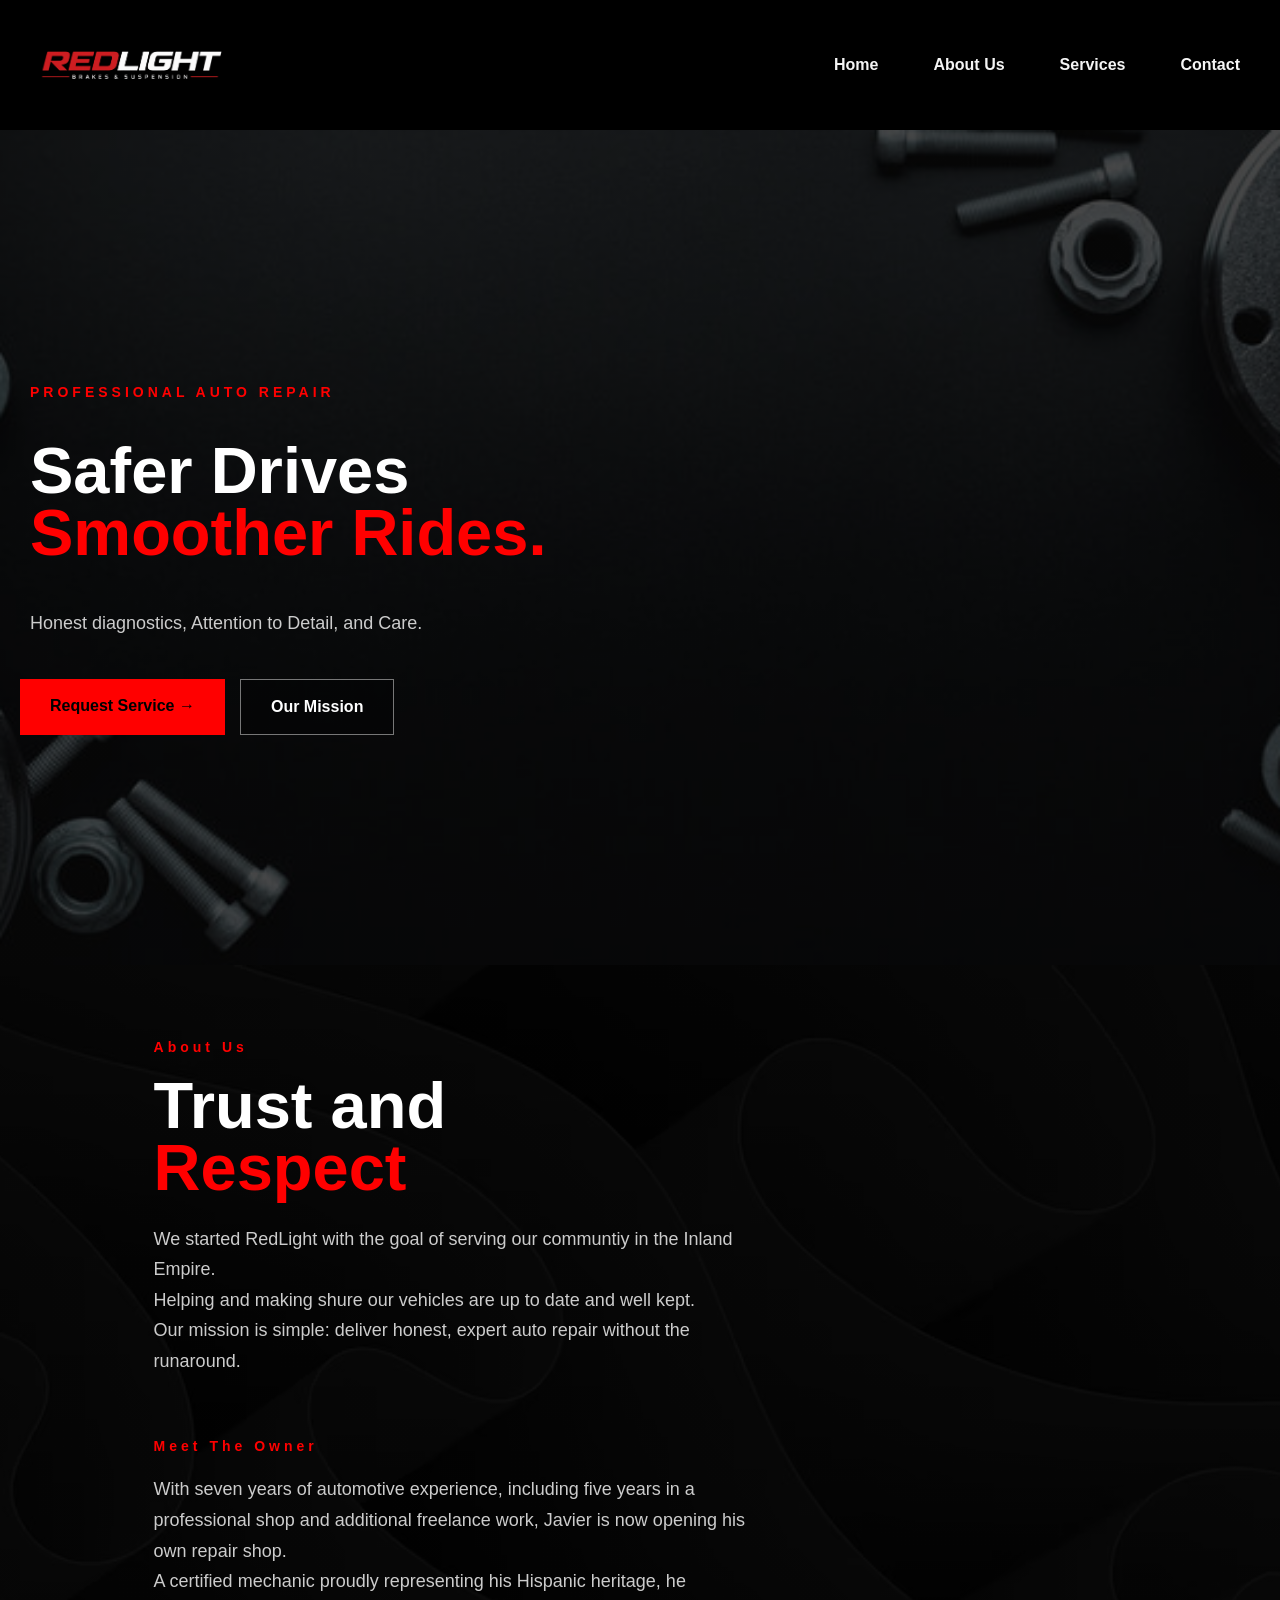
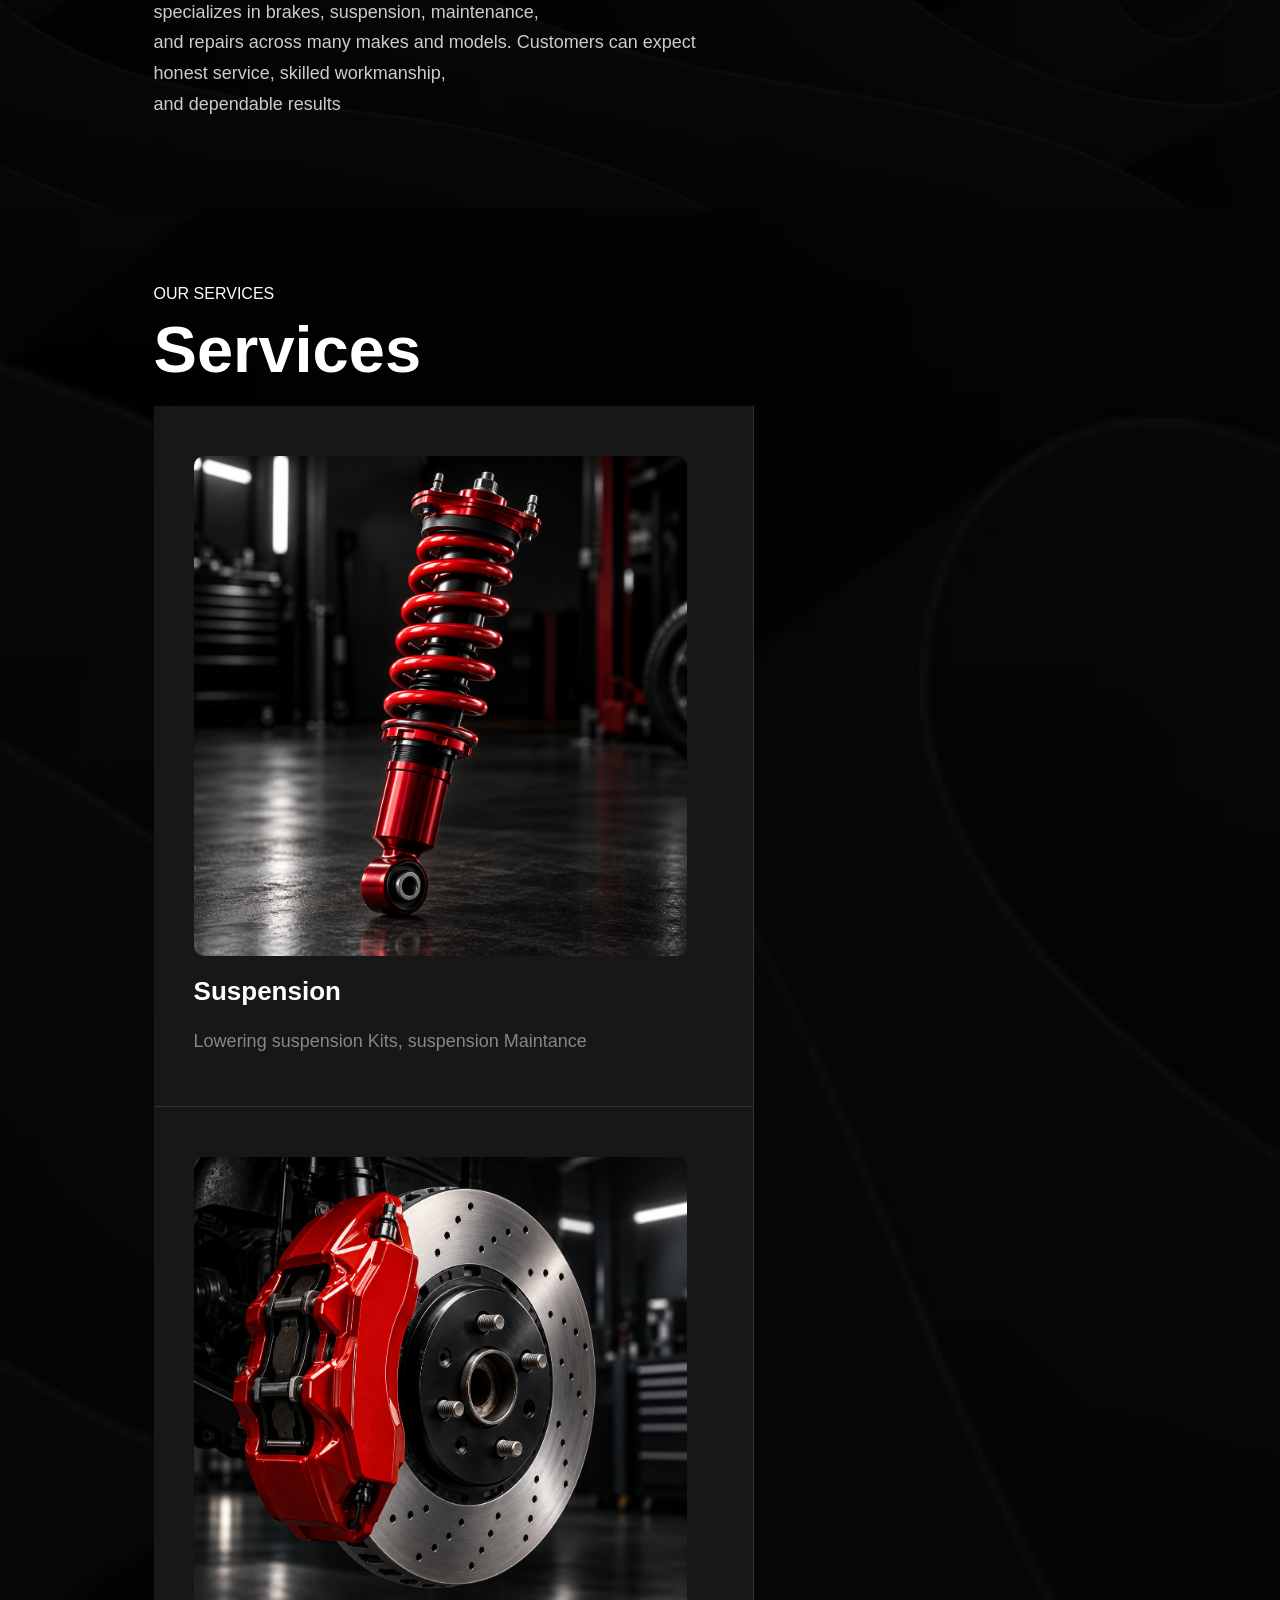
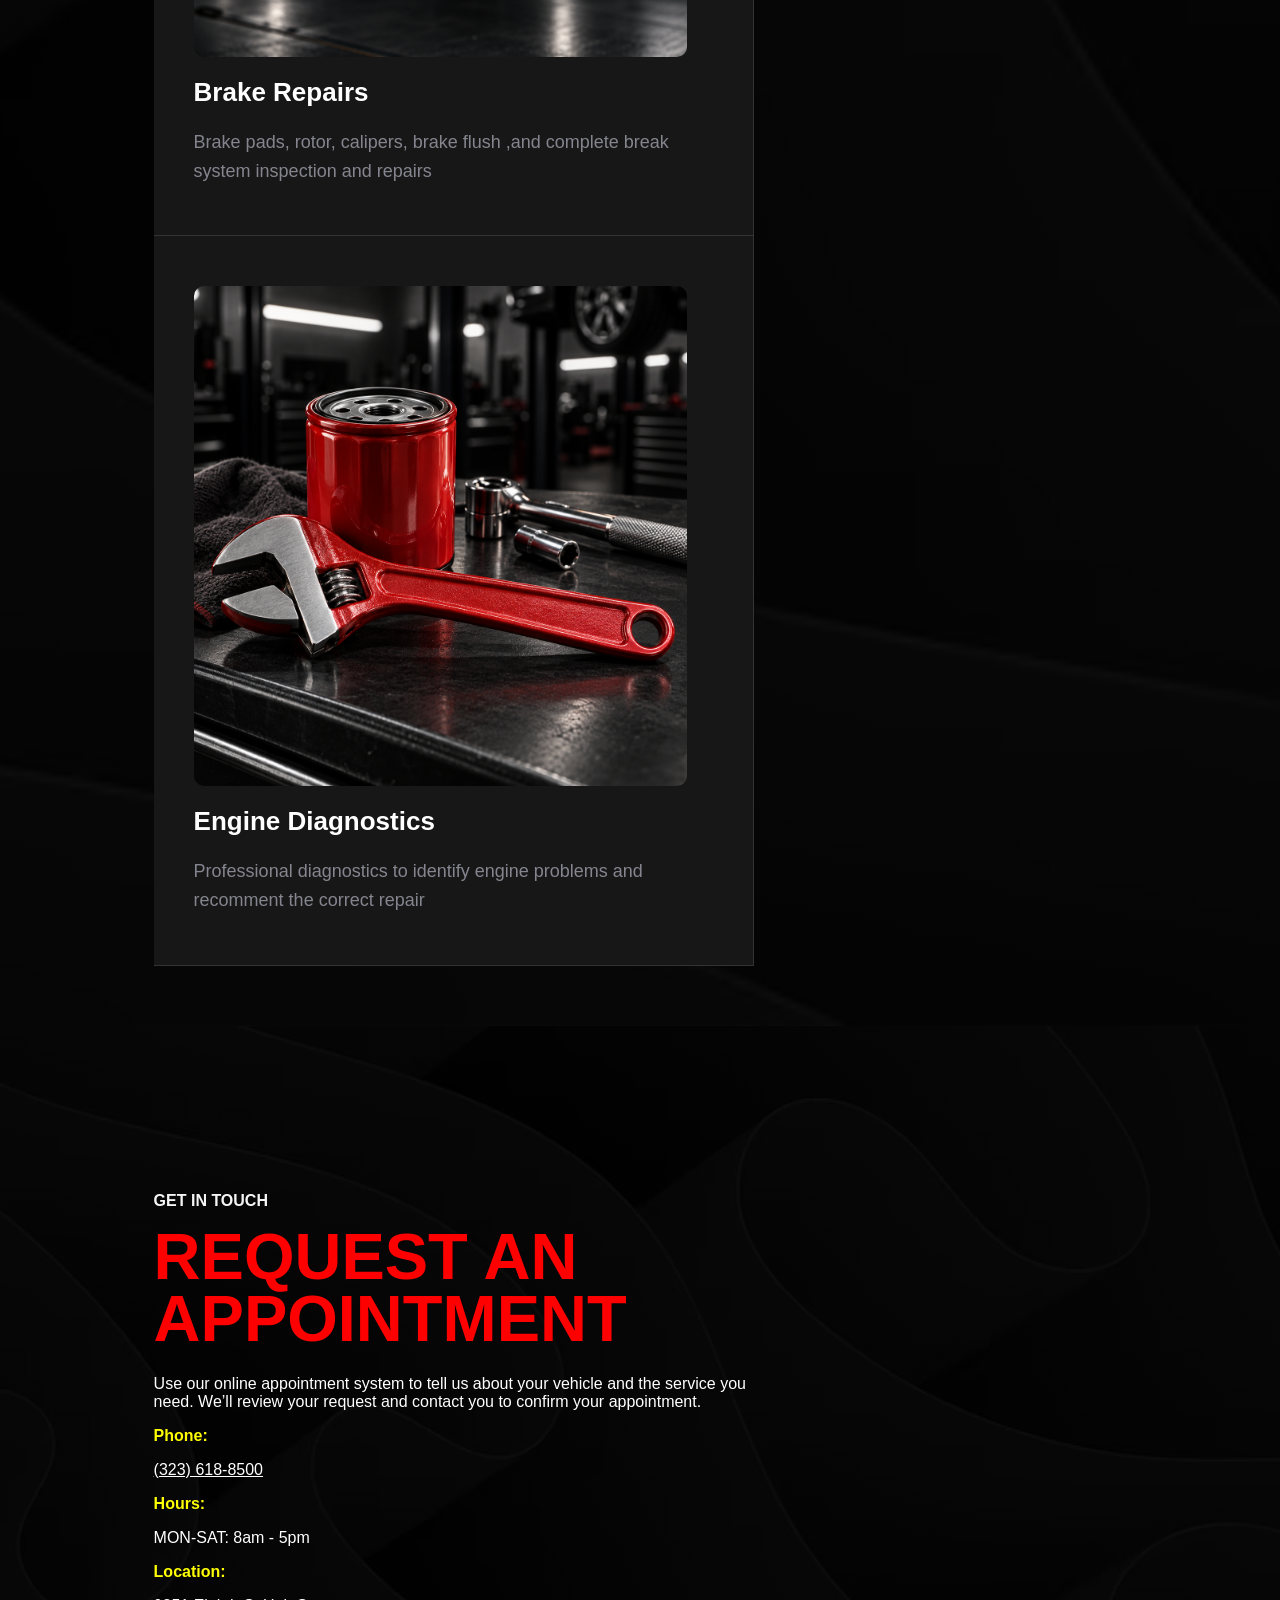
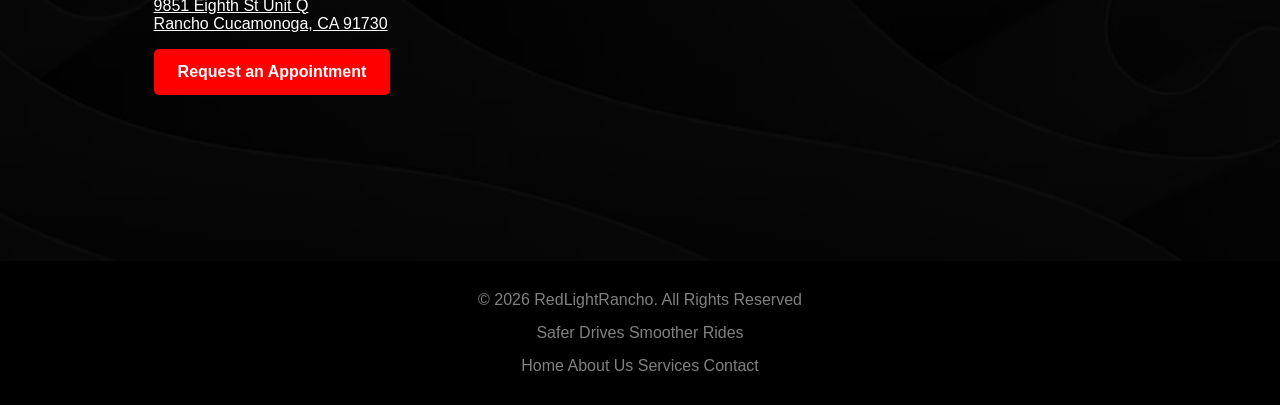
==== index.html @ 01f05123 "Nothing" ====
<!DOCTYPE html>
<html lang="en">


<head>
    <meta charset="UTF-8">

    <!-- Makes the website fit phone screens correctly -->
    <meta name="viewport" 
    content="width=device-width, 
    initial-scale=1.0">

    <title>REDLIGHT</title>

    <link rel="icon" type="image/png" href="RedLight/brakes.png">

    <!-- Computer styling -->
    <link rel="stylesheet" href="CSS/style.css">
    <link rel="stylesheet" href="CSS/footer.css">
    
    <!-- Phone styling -->
    <link
        rel="stylesheet"
        href="CSS/mobile.css"
        media="screen and (max-width: 600px)"

    >
  <!--Start file linking for CSS files-->
    <link
    rel="stylesheet"
    href="CSS/about.css"
    >
    
    
    <!-- JavaScript -->
    <script src="JS/script.js" defer></script>
</head>

<body>

    <!-- Navigation bar -->
    <nav class="navbar">

        <!--Saving this for later
        <a class="shop-name" href="#home">
            REDLIGHT
        </a>
        -->

        <a class="logo" href="#home">
    <img src="images/RedLight.png" alt="Redlight logo">
        </a>

        <!-- Only visible on phones -->
        <button
            class="menu-button"
            id="menu-button"
            type="button"
            aria-label="Open navigation menu"
            aria-expanded="false"
            aria-controls="nav-menu"
        >
            ☰
        </button>

        <!-- Navigation links -->
        <div class="nav-links" id="nav-menu">
            <a href="#home">Home</a>
            <a href="#about">About Us</a>
            <a href="#services">Services</a>
            <a href="#contact">Contact</a>
        </div>

    </nav>

    <!-- Main website content -->
    <main class="content">

        <!-- Content comes from HTML Sections/home.html -->
        <section id="home" class="hero"></section>

        <!-- Content comes from HTML Sections/about.html -->
        <section id="about"></section>

        <!-- Content comes from HTML Sections/services.html -->
        <section id="services"></section>

        <!-- Content comes from HTML Sections/contact.html -->
        <section id="contact"></section>

        <!--footer section connectio-->
        <div id="footer"></div>

    </main>

</body>

</html>
---- CSS/style.css ----
/* Connect the other CSS files */
@import url("about.css");
@import url("services.css");
@import url("contact.css");
@import url("mobile.css") screen and (max-width: 600px);

/* Global styles */
html {
    scroll-behavior: smooth;
}

body {
    margin: 0;
    font-family: Arial, Helvetica, sans-serif;
}

.content {
    padding: 0;
    margin: 0;
}

section {
    min-height: 300px;
    padding-top: 30px;
}

/* Navigation bar */
.navbar {
    width: 100%;
    box-sizing: border-box;
    padding: 15px 30px;

    display: flex;
    justify-content: space-between;
    align-items: center;

    background-color: black;

    position: sticky;
    top: 0;
    z-index: 1000;
}

.logo img {
    width: 200px;
    height: auto;
    display: block;
}

.shop-name {
    color: white;
    font-size: 20px;
    font-weight: bold;
    text-decoration: none;
}

.nav-links {
    display: flex;
    align-items: center;
    gap: 20px;
}

.nav-links a,
.nav-links a:visited {
    padding: 10px;
    color: whitesmoke;
    text-decoration: none;
    font-weight: bold;
    margin-left: 15px;
}

.nav-links a:hover {
    color: black;
    background-color: white;
    border-radius: 5px;
}

/* Hide hamburger button on computers */
.menu-button {
    display: none;
}

/* Home section */
#home {
    padding: 40px 20px;
}

.hero {
    min-height: calc(100vh - 65px);
    box-sizing: border-box;

    background-image:
        linear-gradient(
            rgba(0, 0, 0, 0.72),
            rgba(0, 0, 0, 0.72)
        ),
        url("../images/wallpaper.jpg");

    background-size: cover;
    background-position: center;
    background-repeat: no-repeat;

    display: flex;
    align-items: center;
    padding: 60px 12%;
}

.hero-content {
    max-width: 600px;
    color: white;
}

.hero-label {
    padding:10px;
    color: #ff0000;
    font-size: 14px;
    font-weight: bold;
    letter-spacing: 4px;
    margin-bottom: 20px;
}

.hero h1 {
    padding:10px;
    color: white;
    font-size: 65px;
    line-height: 0.95;
    margin: 0 0 25px;
}

.hero h1 span {
    color: #ff0000;
}

.hero-description {
    padding:10px;
    color: #cccccc;
    font-size: 18px;
    line-height: 1.7;
    margin-bottom: 30px;
}

.hero-buttons {
    display: flex;
    gap: 15px;
}

.hero-buttons a {
    padding: 18px 30px;
    font-weight: bold;
    text-decoration: none;
}

.service-button {
    color: black;
    background-color: #ff0000;
}

.mission-button {
    color: white;
    background-color: rgba(0, 0, 0, 0.35);
    border: 1px solid #777777;
}

.service-button:hover {
    background-color: red;
}

.mission-button:hover {
    background-color: rgba(255, 255, 255, 0.15);
}
---- CSS/footer.css ----
#footer {
    width: 100%;
    margin: 0;
    padding: 0;
    background-color: black;
}

.footer {
    padding: 30px 20px;
    background-color: black;
    color: rgba(52, 48, 48, 0.058);
}

.footer p {
    margin: 0 0 15px;
    color: grey;
    text-align:center;
}

.footer-links{
    text-align:center;
    gap: 15px;
}

.footer-links a,
.footer-links a:visited {
    color: grey;
    text-decoration: none;
}
---- CSS/mobile.css ----
/* Phone navigation bar */
.navbar {
    position: sticky;
    padding: 15px 20px;
}

/* Show the hamburger only on phones */
.menu-button {
    display: block;
    padding: 5px;

    color: white;
    background-color: transparent;
    border: none;

    font-size: 30px;
    line-height: 1;
    cursor: pointer;
}

/* Hide the links before the hamburger is clicked */
.nav-links {
    display: none;

    position: absolute;
    top: 100%;
    right: 0;

    width: 180px;
    padding: 15px;

    background-color: black;

    flex-direction: column;
    align-items: stretch;
    gap: 5px;
}

/* JavaScript adds the show class */
.nav-links.show {
    display: flex;
}

.nav-links a,
.nav-links a:visited {
    margin: 0;
    padding: 12px;
}

/* Phone page content */
#home {
    padding: 0;
}

.content {
    padding: 0;
}

section {
    min-height: auto;
    padding-top: 30px;
}

/* Home hero section */
.hero {
    min-height: calc(100vh - 65px);
    padding: 50px 25px;
}

.hero h1 {
    font-size: 42px;
}

.hero-description {
    font-size: 16px;
}

.hero-buttons {
    padding: 15px;
    flex-direction: column;
    align-items: flex-start;
}

.hero-buttons a {
    width: auto;
    text-align: center;
}

/* About section */
.heading {
    min-height: auto;
    padding: 70px 25px;
}

.heading h1 {
    font-size: 42px;
}

.heading-aboutUs {
    font-size: 16px;
}

/* Services section */
.heading2 {
    min-height: auto;
    padding: 70px 25px;
}

.heading2 h1 {
    font-size: 42px;
}

.services-grid {
    grid-template-columns: 1fr;
    margin-top: 30px;
}

.service-card {
    min-height: auto;
    padding: 35px 25px;
}

/* Contact section */
.heading3{
    min-height:auto;
    text-align:center;

}

.heading3 h1{
    font-size: 42px;
}

.address-button{
    text-align: center;
}
---- CSS/about.css ----
/* About Us section */
#about {
    padding: 0;
    margin: 0;
    width: 100%;
}

.heading {
    width: 100%;
    min-height: calc(100vh - 65px);
    box-sizing: border-box;

    background-image:
        linear-gradient(
            rgba(0, 0, 0, 0.72),
            rgba(0, 0, 0, 0.72)
        ),
        url("../images/black.jpg");

    background-size: cover;
    background-position: center;
    background-repeat: no-repeat;

    display: flex;
    align-items: center;
    padding: 60px 12%;
}

.heading-content {
    max-width: 600px;
    color: white;
}

.heading-label {
    color: #ff0000;
    font-size: 14px;
    font-weight: bold;
    letter-spacing: 4px;
    margin-bottom: 20px;
}

.heading h1 {
    color: white;
    font-size: 65px;
    line-height: 0.95;
    margin: 0 0 25px;
}

.heading h1 span {
    color: #ff0000;
}

.heading-aboutUs {
    color: #cccccc;
    font-size: 18px;
    line-height: 1.7;
    margin-bottom: 30px;
}
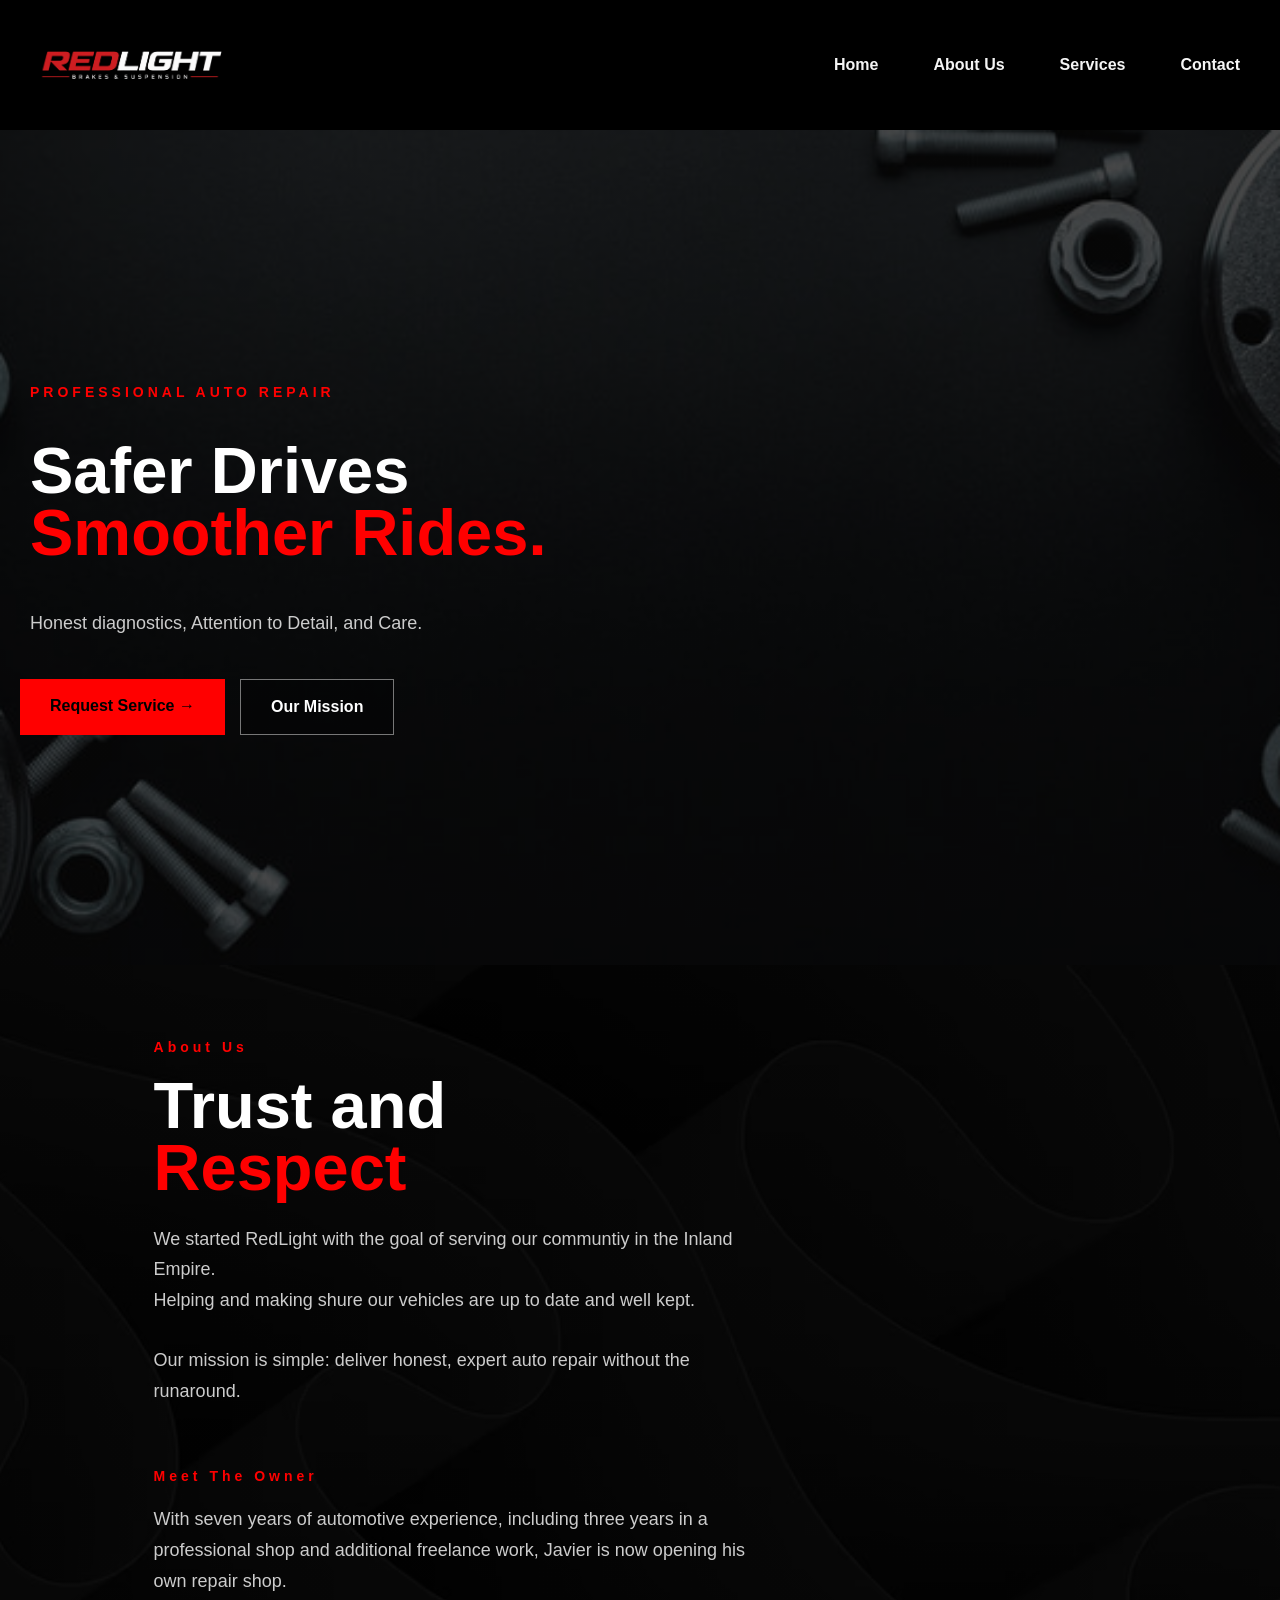
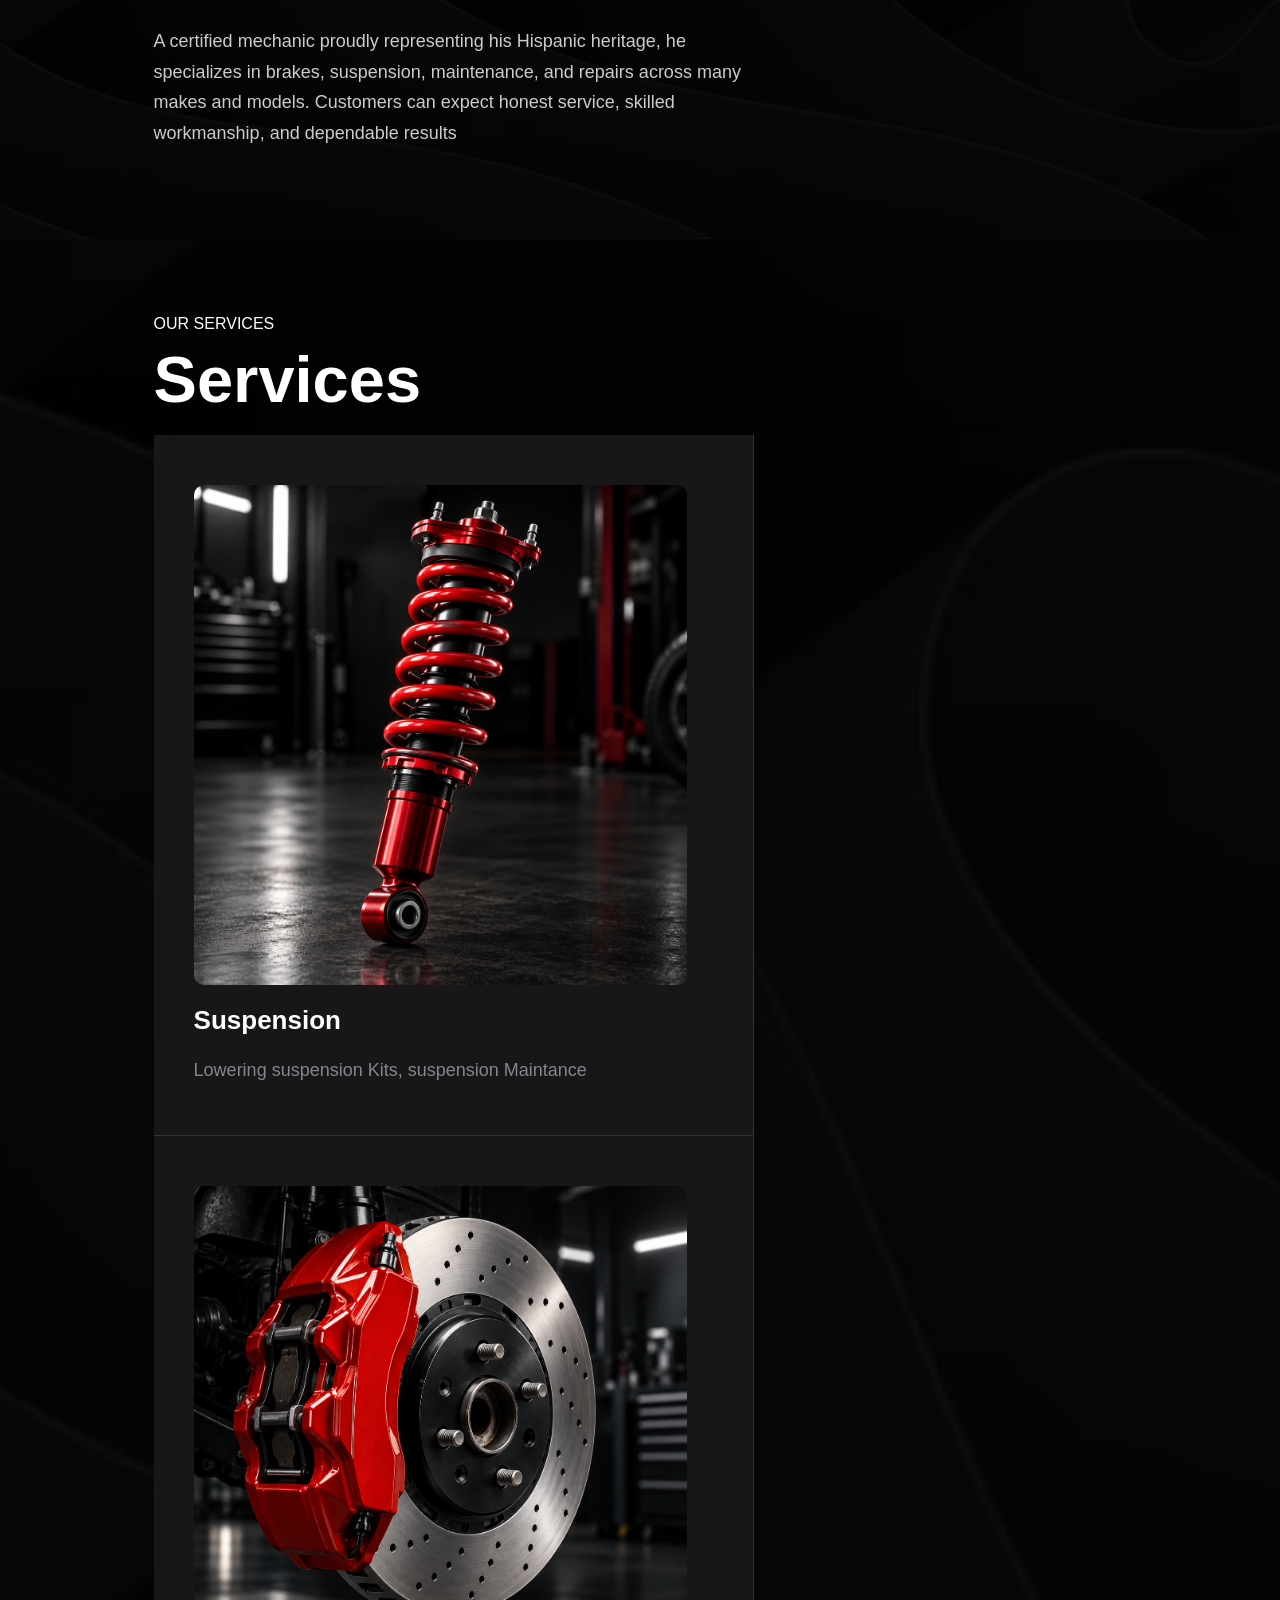
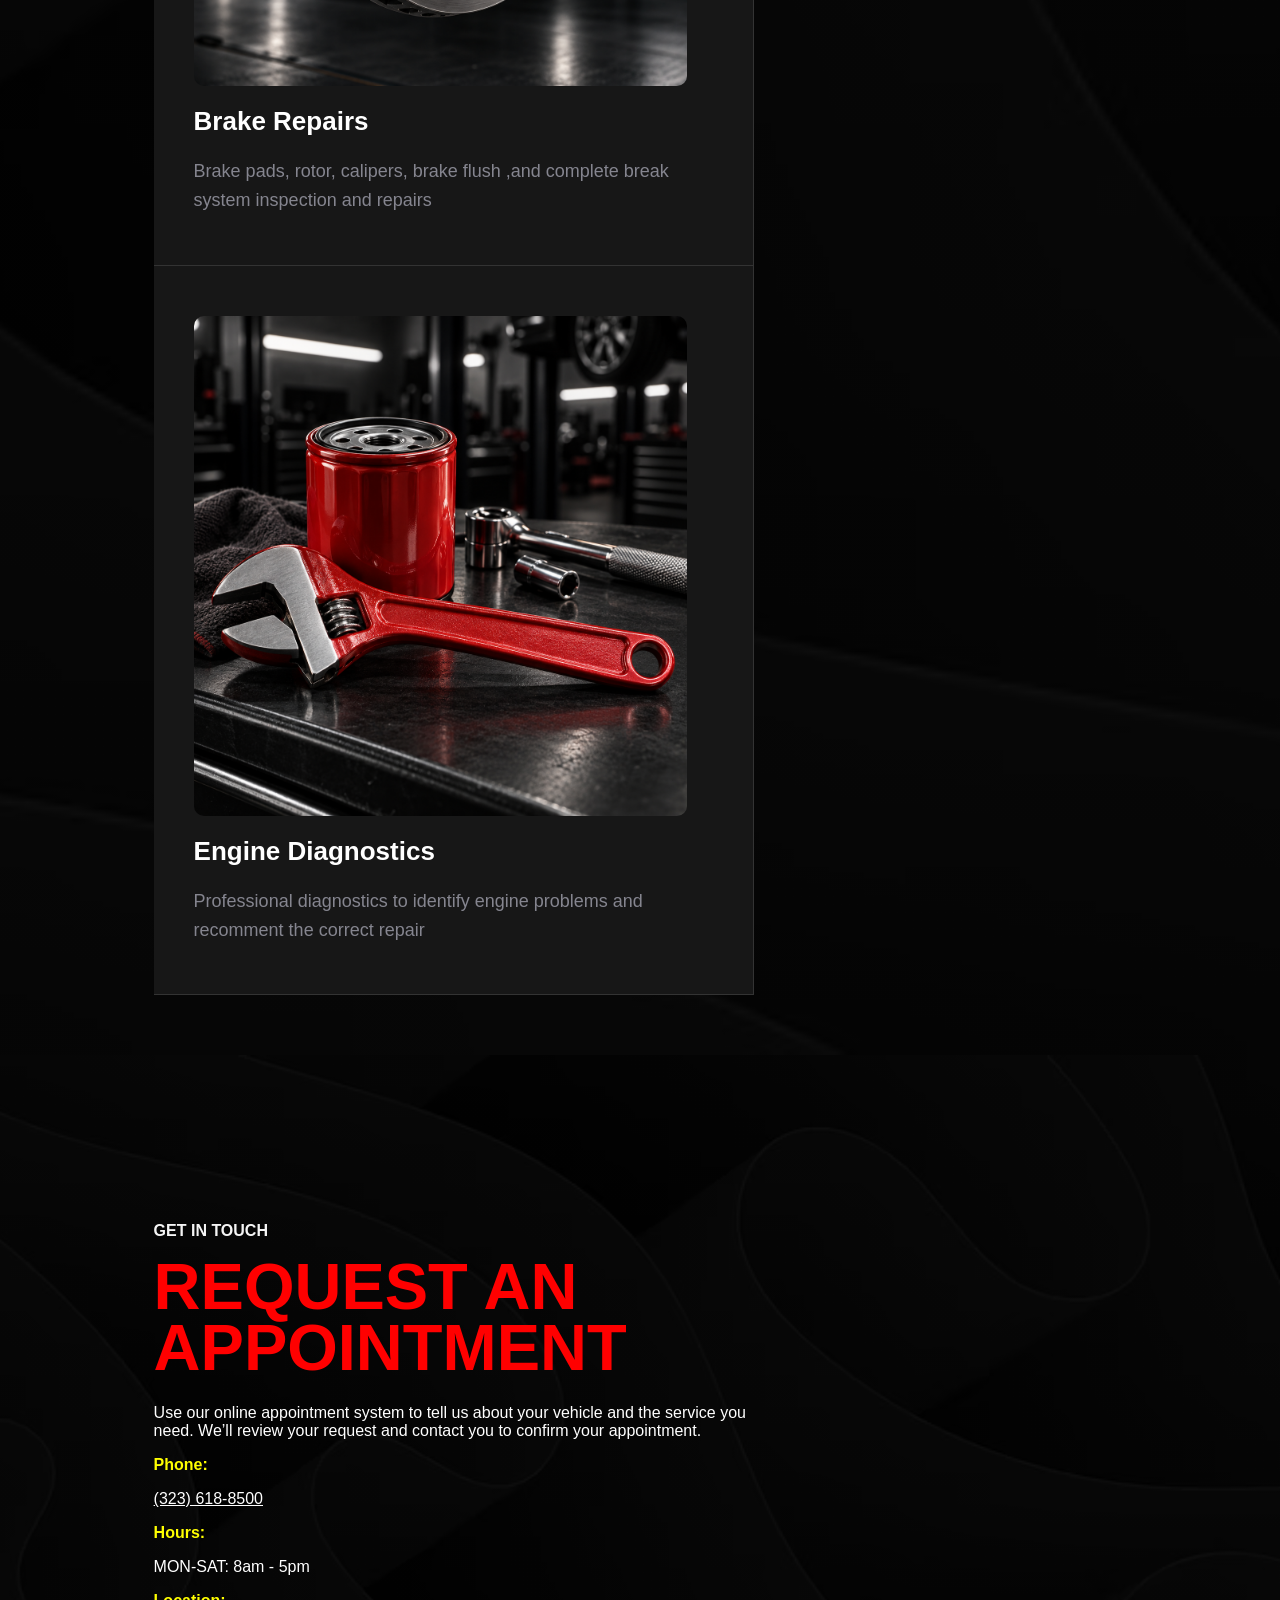
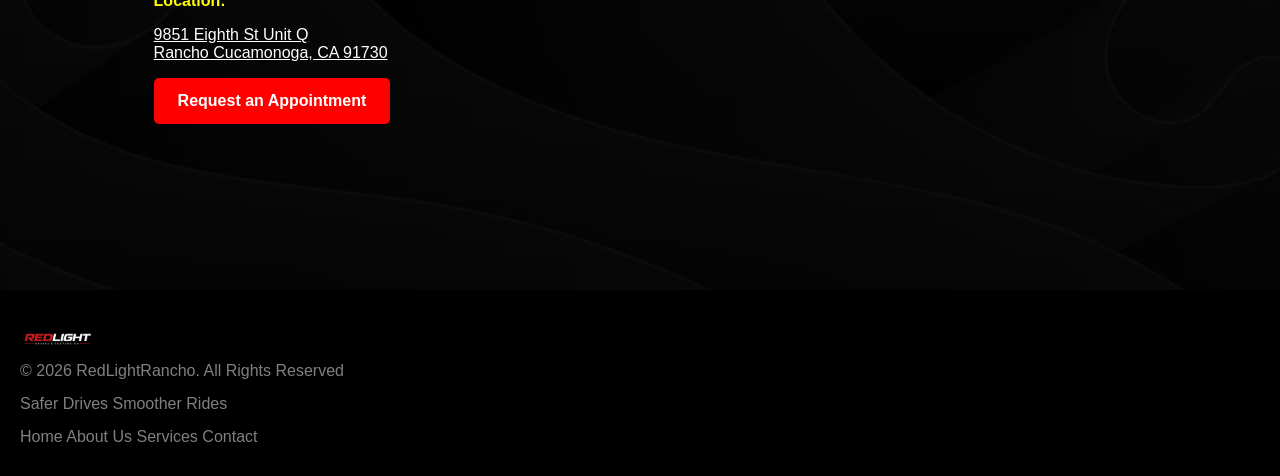
==== commit 781821ae: "Tekmetric implementation ready, awating key from shop" ====
--- a/index.html
+++ b/index.html
@@ -93,6 +93,25 @@
 
     </main>
 
+    <!--TekMetric booking script-->
+       
+       
+       <script>
+    window.onload = function() {
+    const script = document.createElement('script');
+    script.src =
+      'https://booking.tekmetric.com/iframe/modal.js?time=' + new Date().getTime();
+    script.defer = true;
+    document.body.appendChild(script);
+
+    const link = document.createElement('link');
+    link.rel = 'stylesheet';
+    link.href =
+      'https://booking.tekmetric.com/iframe/modal.css?time=' + new Date().getTime();
+    document.head.appendChild(link);
+     };
+    </script>
+
 </body>
 
 </html>
--- a/CSS/footer.css
+++ b/CSS/footer.css
@@ -11,14 +11,14 @@
     color: rgba(52, 48, 48, 0.058);
 }
 
-.footer p {
+.footer p{
     margin: 0 0 15px;
     color: grey;
-    text-align:center;
+    text-align:left;
 }
 
 .footer-links{
-    text-align:center;
+    text-align:left;
     gap: 15px;
 }
 
@@ -28,3 +28,11 @@
     text-decoration: none;
 }
 
+
+
+.footer-logo{
+    width: 6%;
+    text-align: center;
+    justify-content: center;
+    align-items: center;
+}
--- a/CSS/mobile.css
+++ b/CSS/mobile.css
@@ -135,7 +135,11 @@
     text-align: center;
 }
 
+.footer-logo{
+    width:10%;
+}
 
 
 
 
+
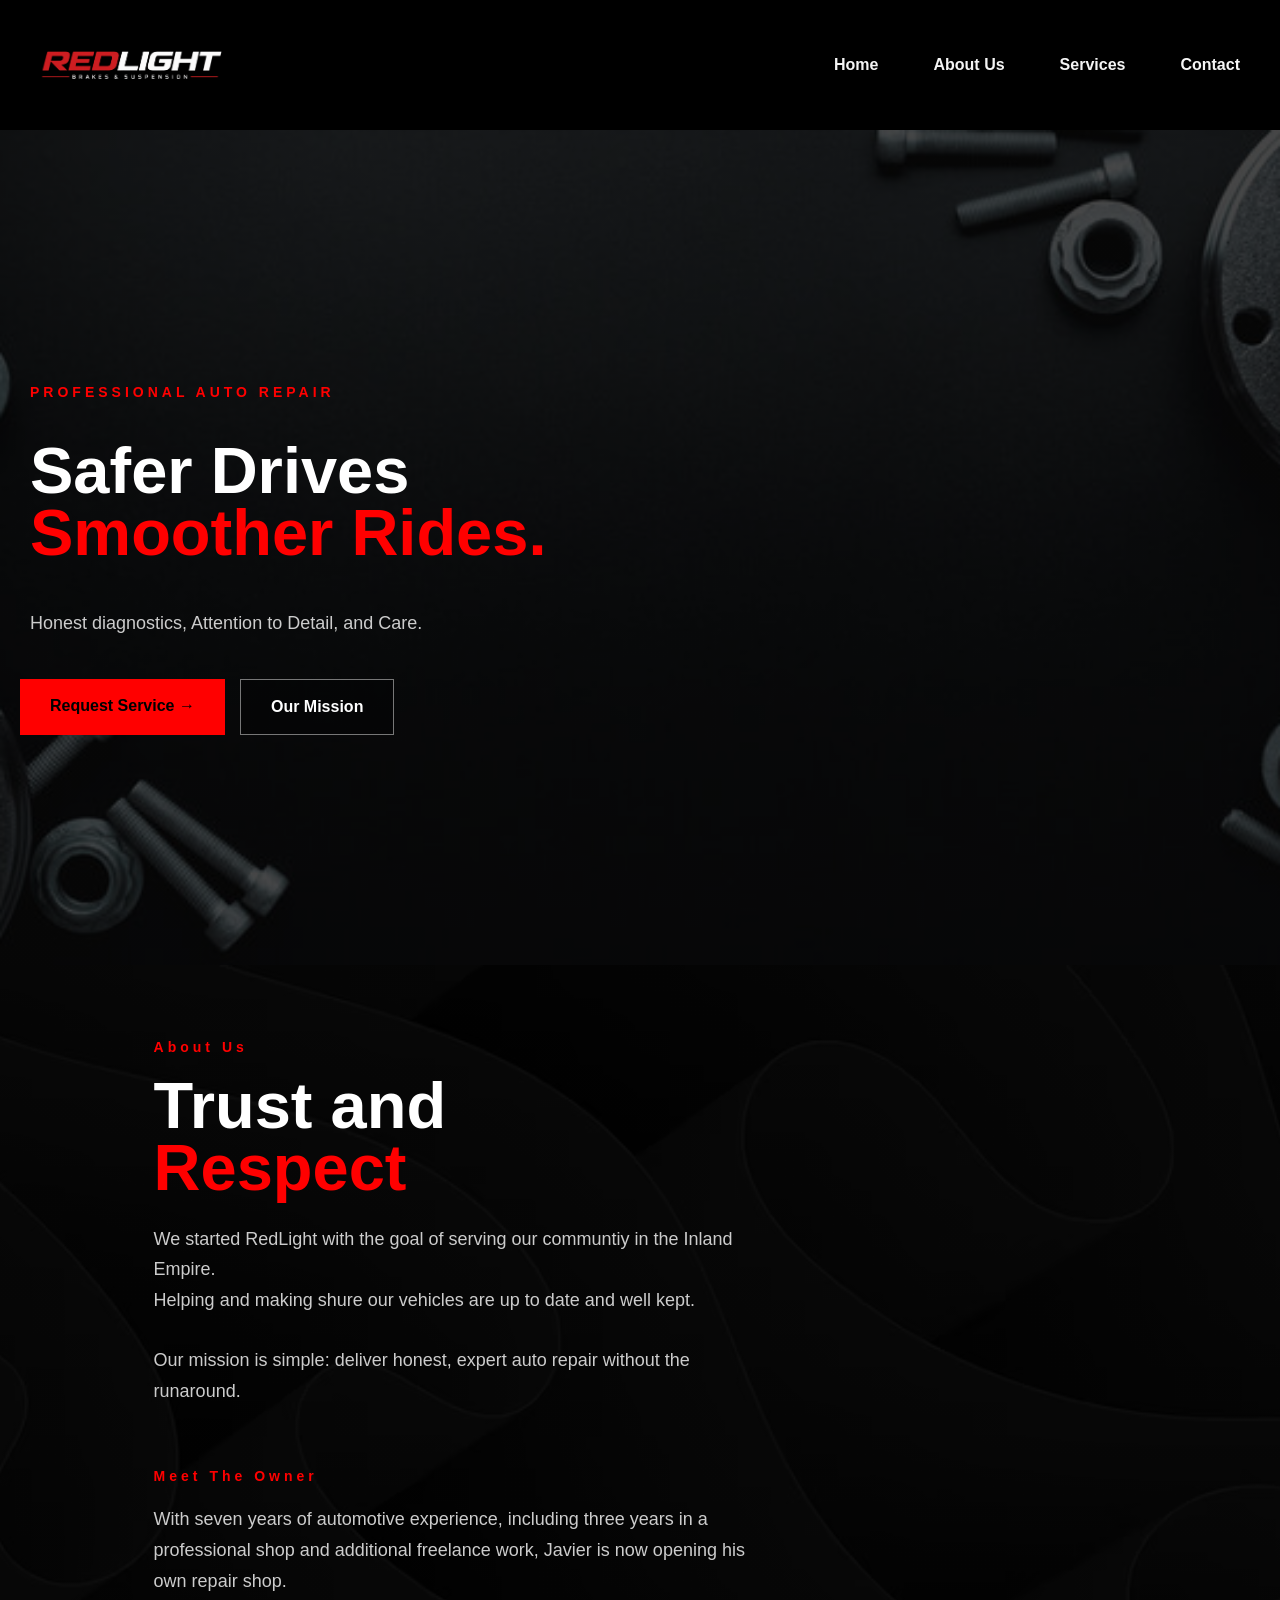
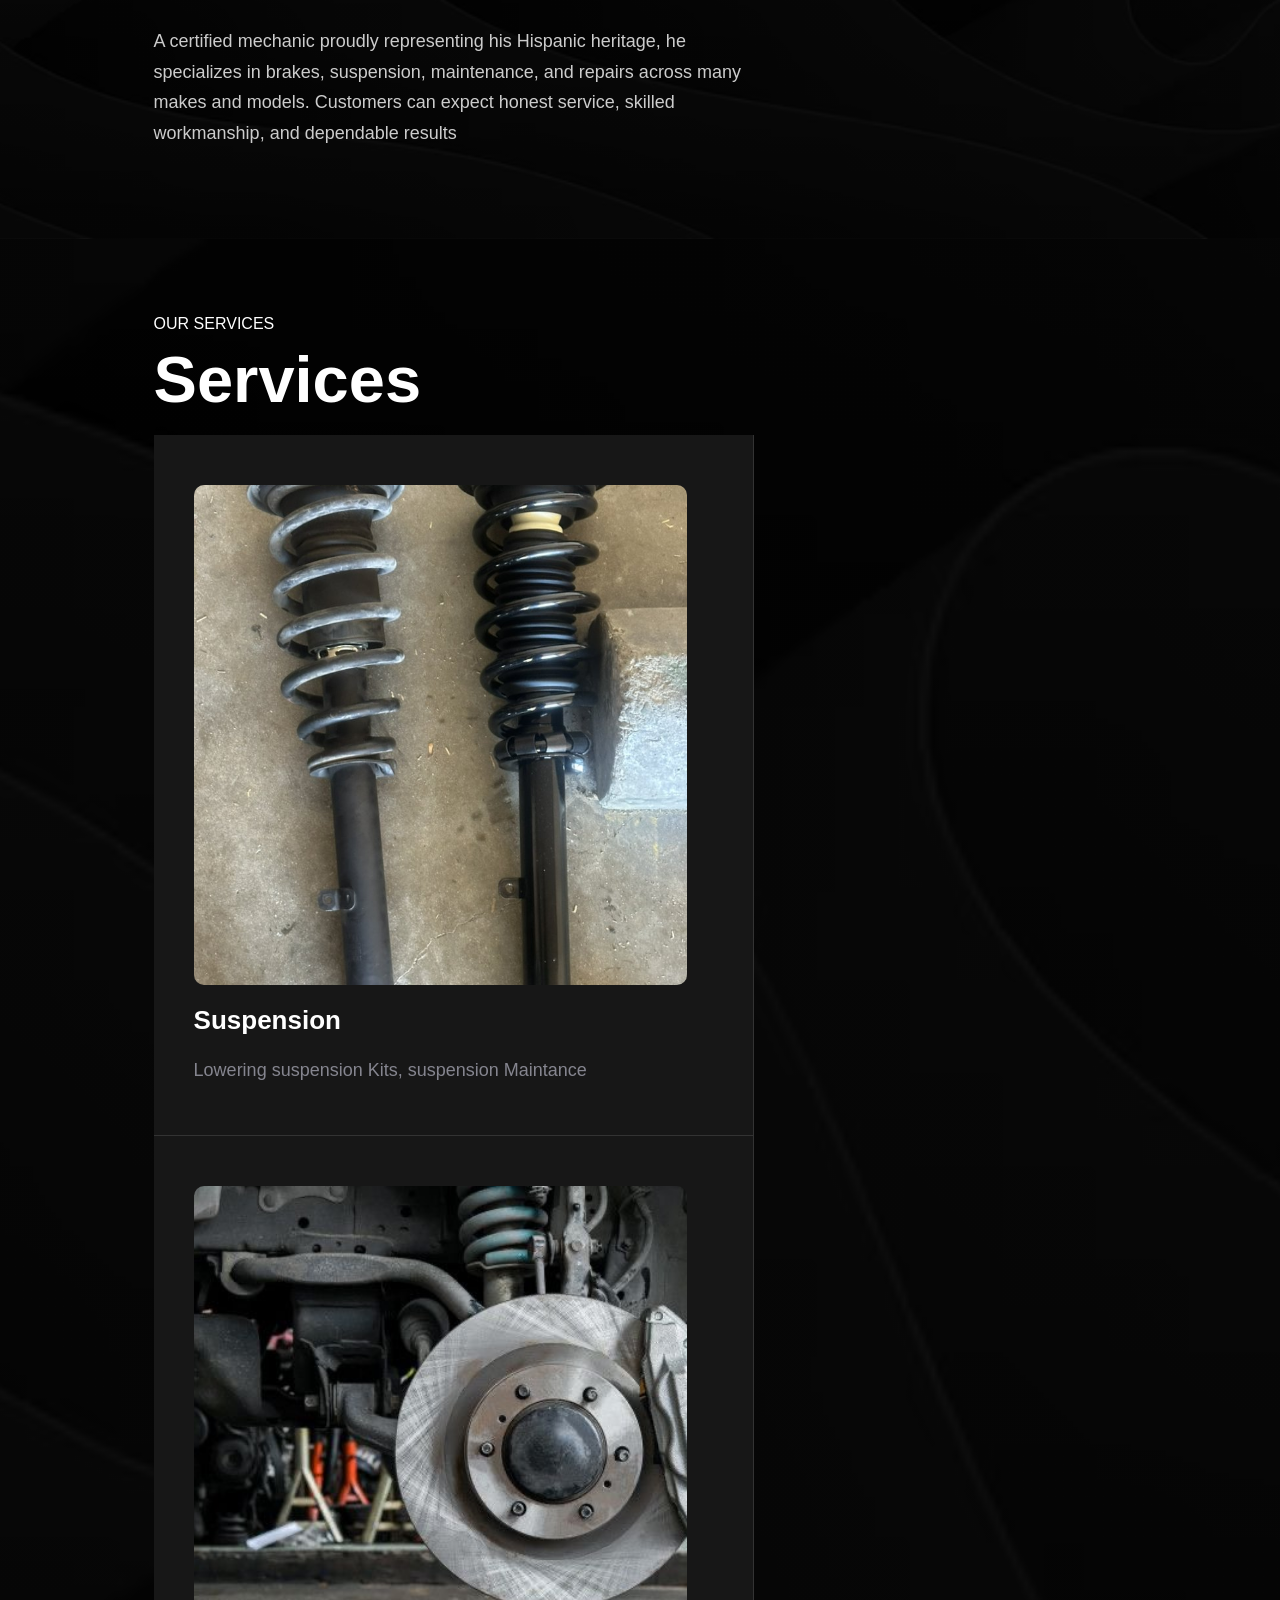
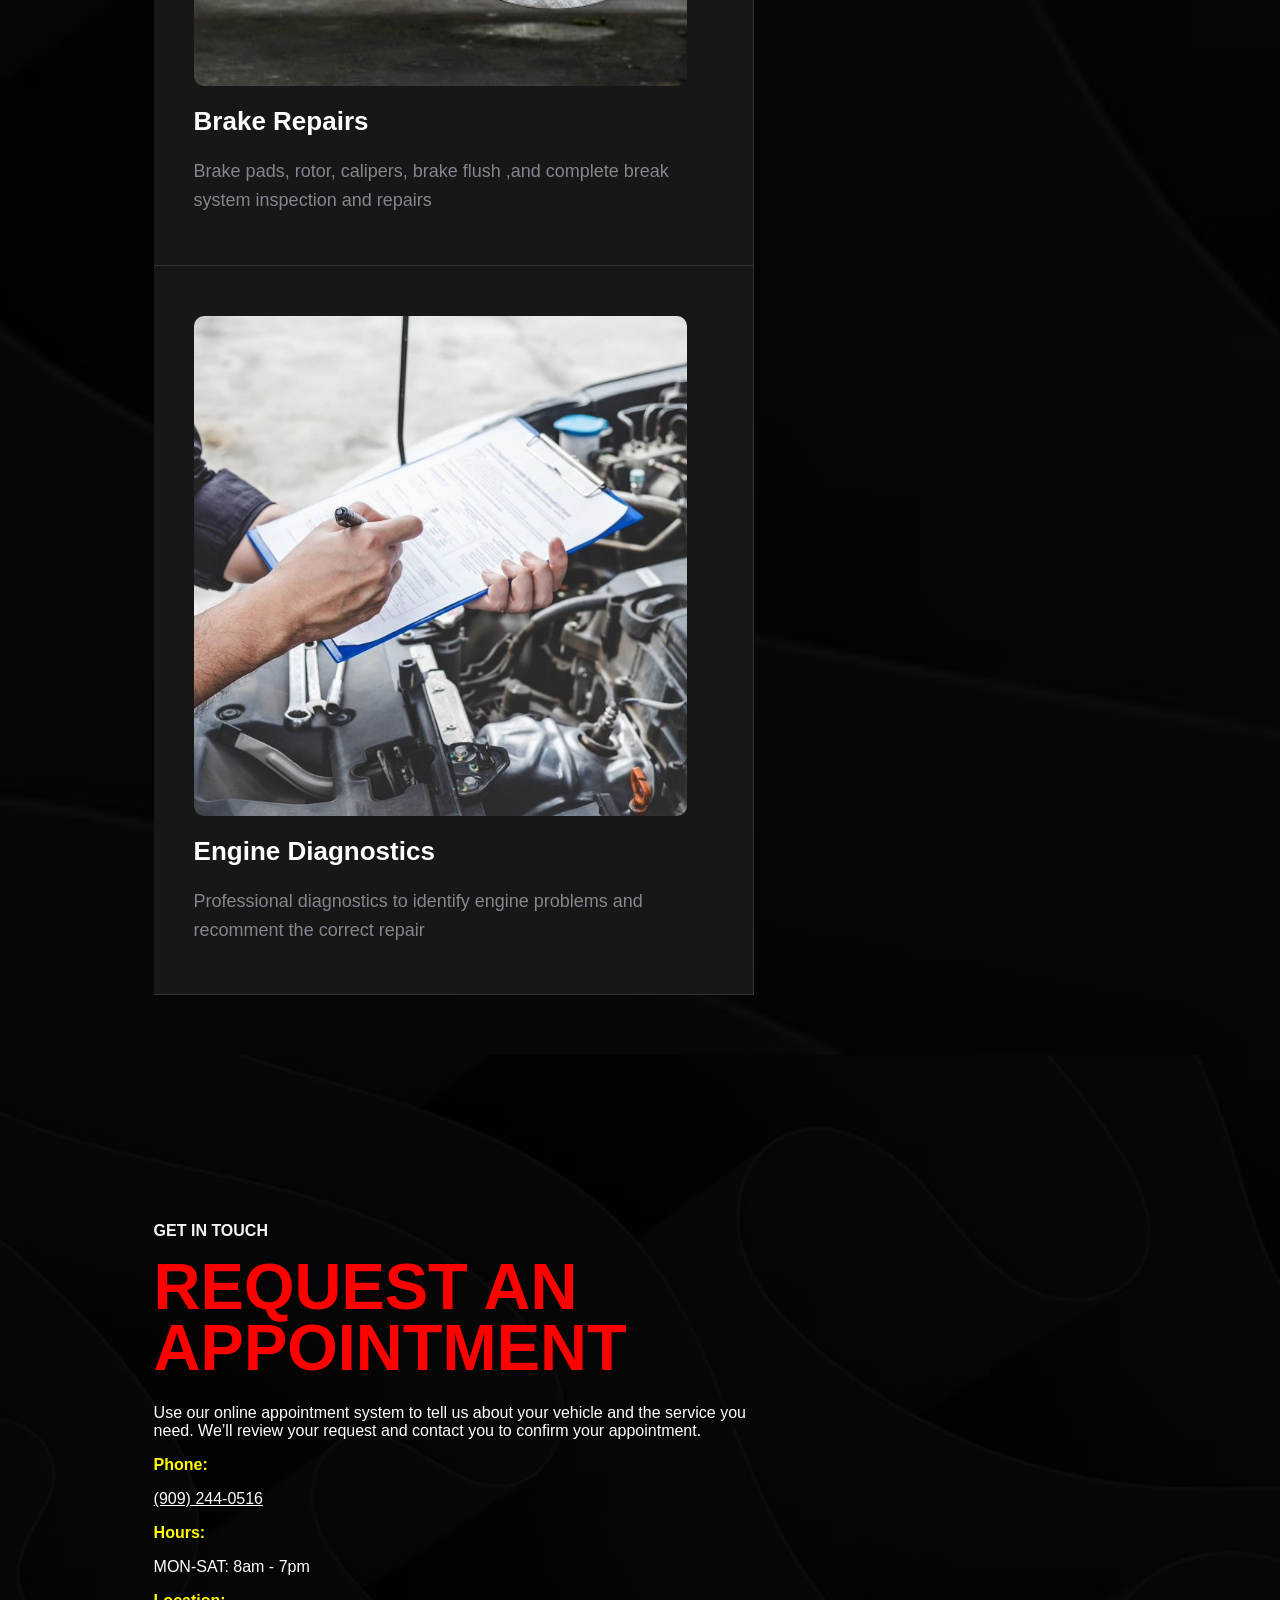
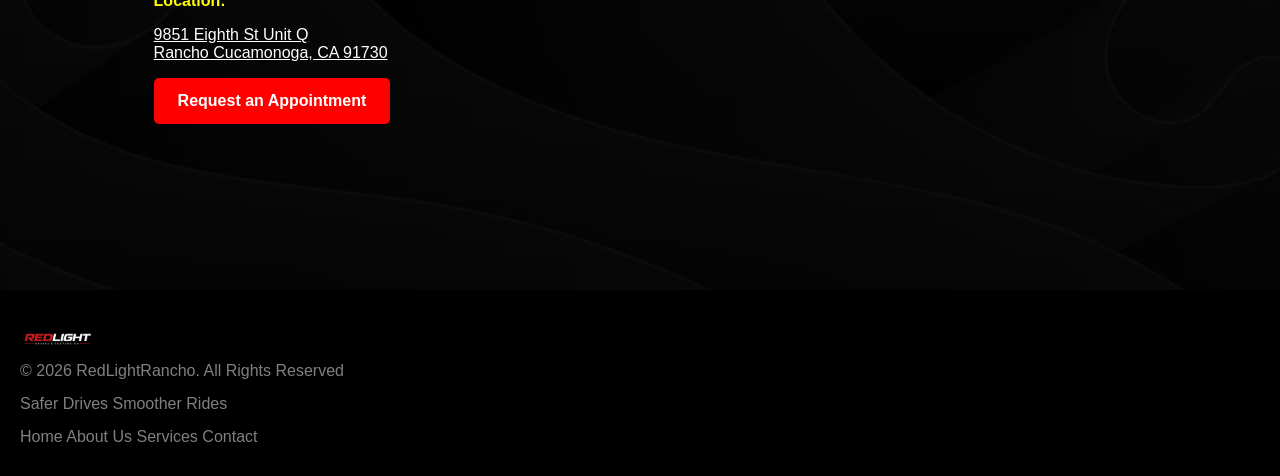
==== commit 83a3f445: "Favicon add" ====
--- a/index.html
+++ b/index.html
@@ -12,7 +12,7 @@
 
     <title>REDLIGHT</title>
 
-    <link rel="icon" type="image/png" href="RedLight/brakes.png">
+    <link rel="icon" type="image/png" href="images/RedLight.png">
 
     <!-- Computer styling -->
     <link rel="stylesheet" href="CSS/style.css">
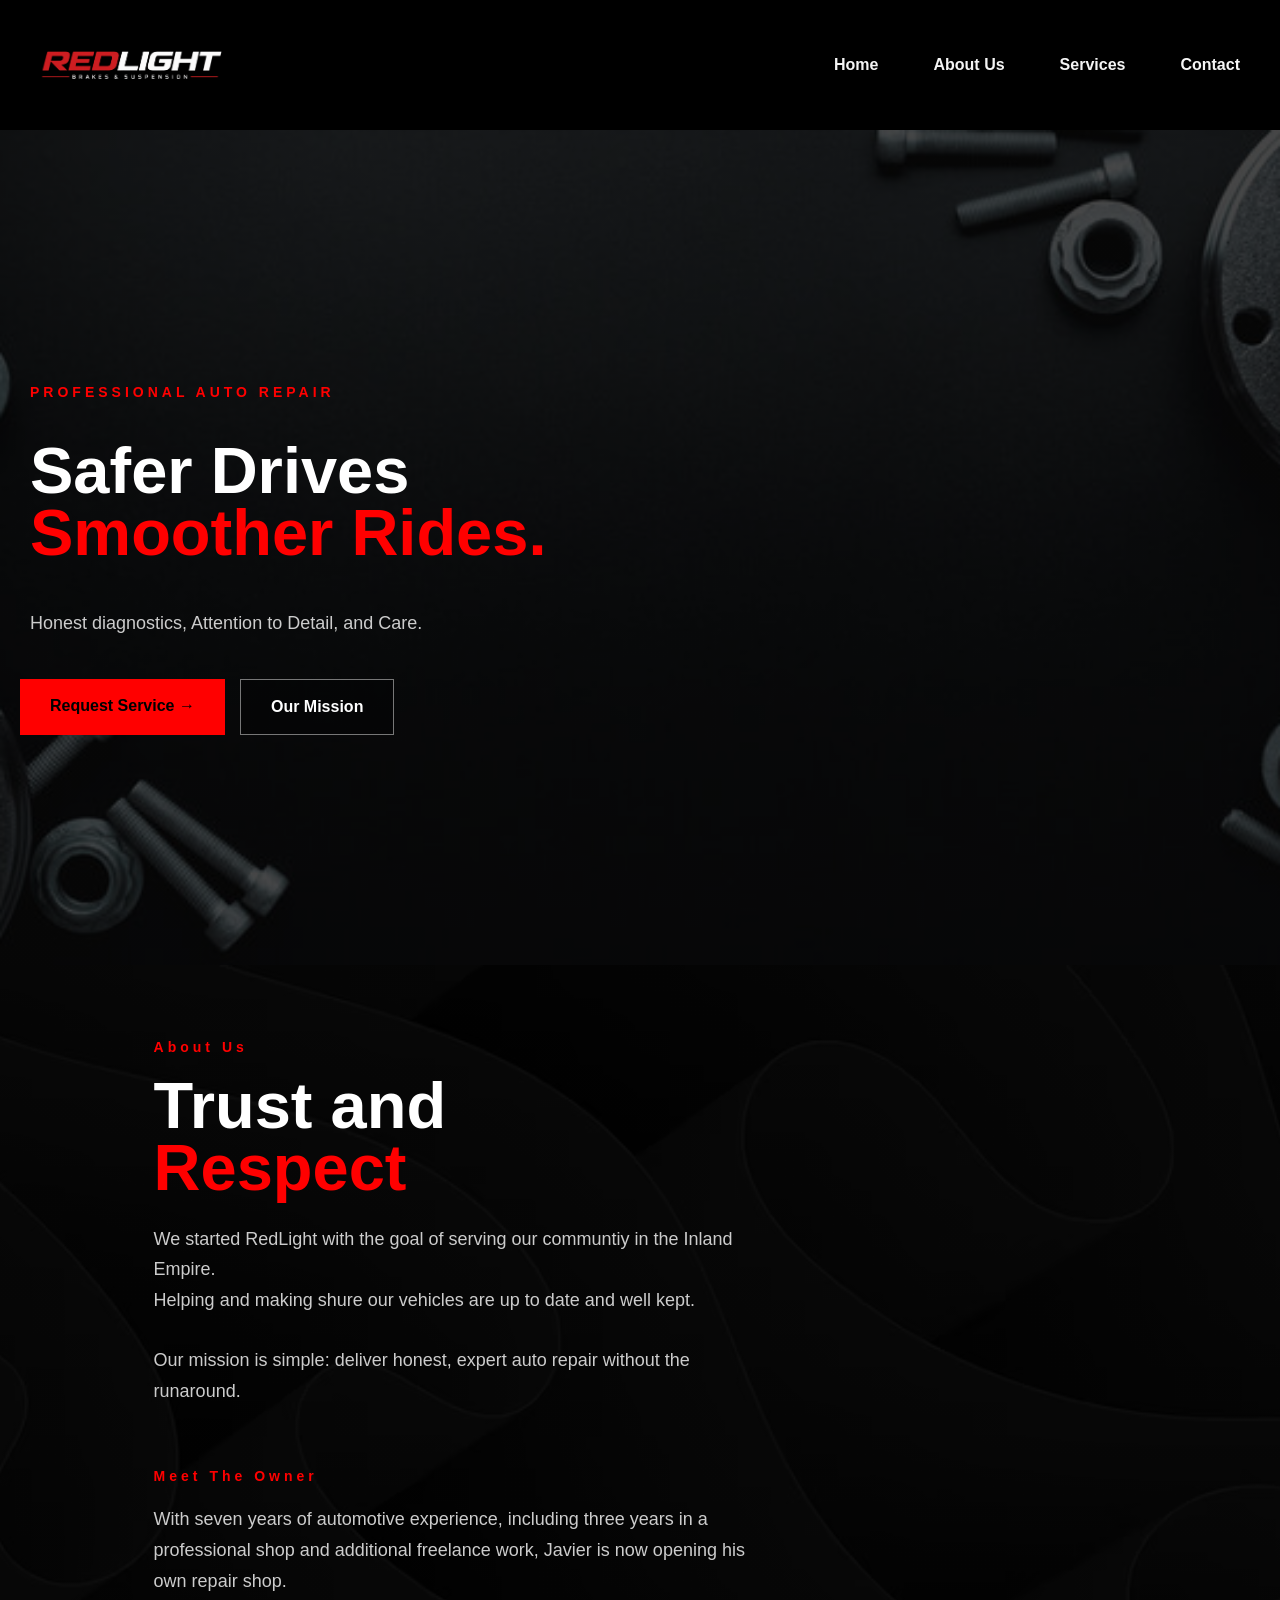
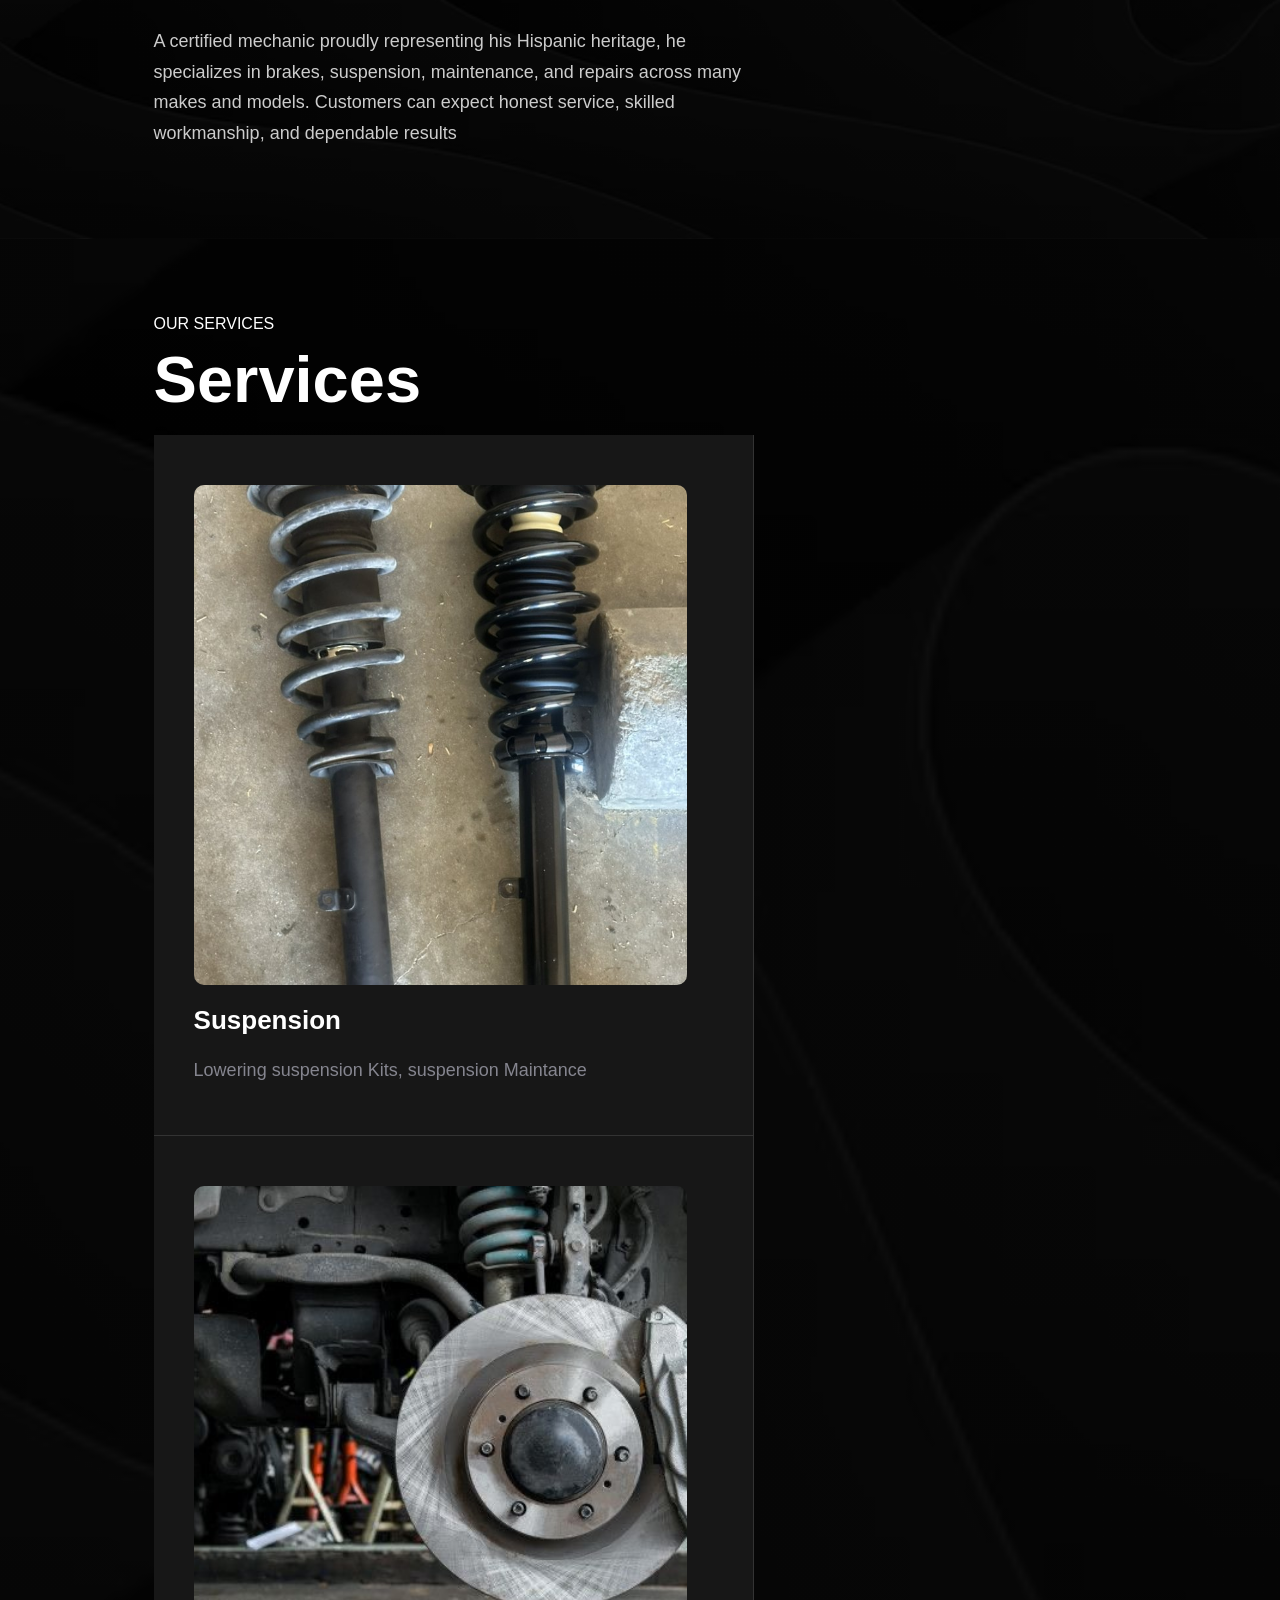
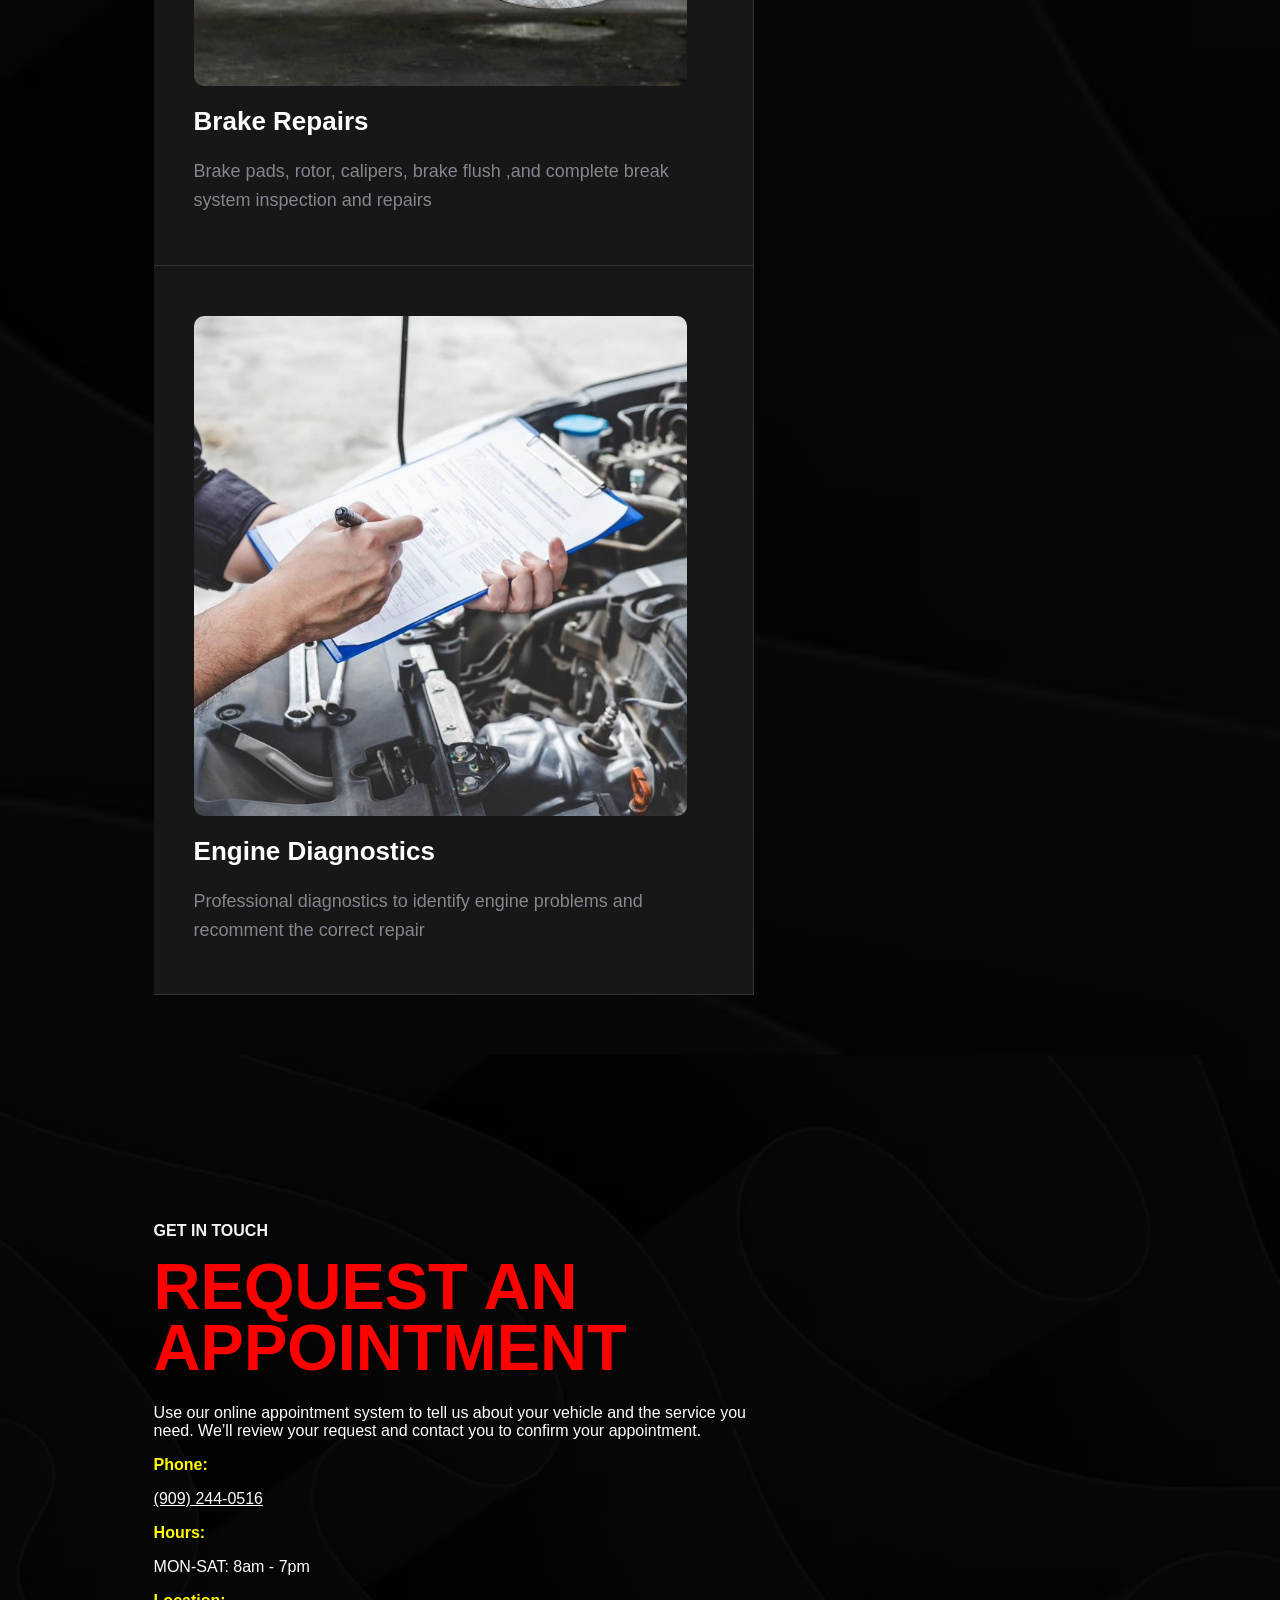
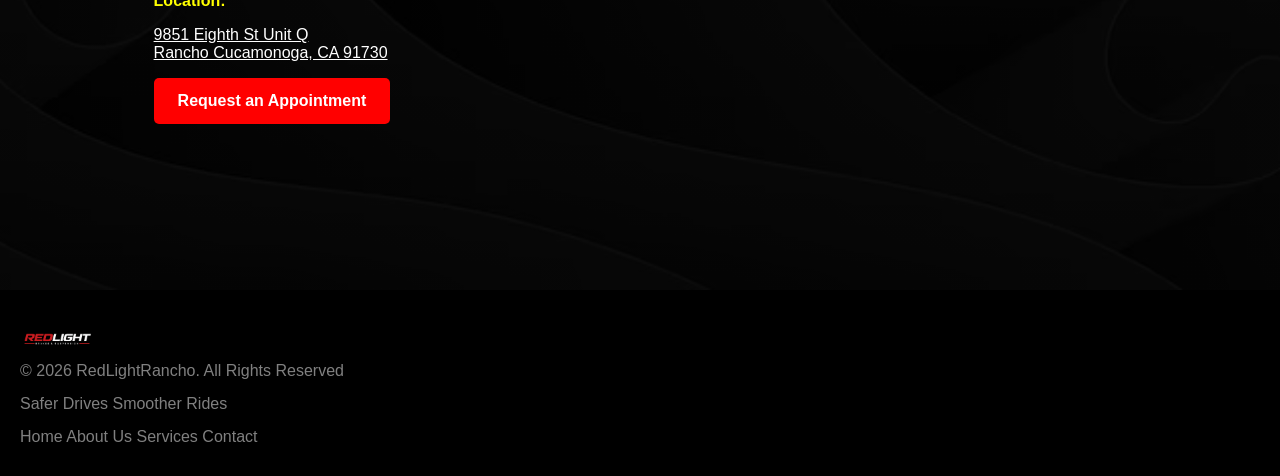
==== commit 1960ea5b: "Resizing" ====
--- a/index.html
+++ b/index.html
@@ -12,7 +12,7 @@
 
     <title>REDLIGHT</title>
 
-    <link rel="icon" type="image/png" href="images/RedLight.png">
+    <link rel="icon" type="image/png" href="images/favicon.png">
 
     <!-- Computer styling -->
     <link rel="stylesheet" href="CSS/style.css">
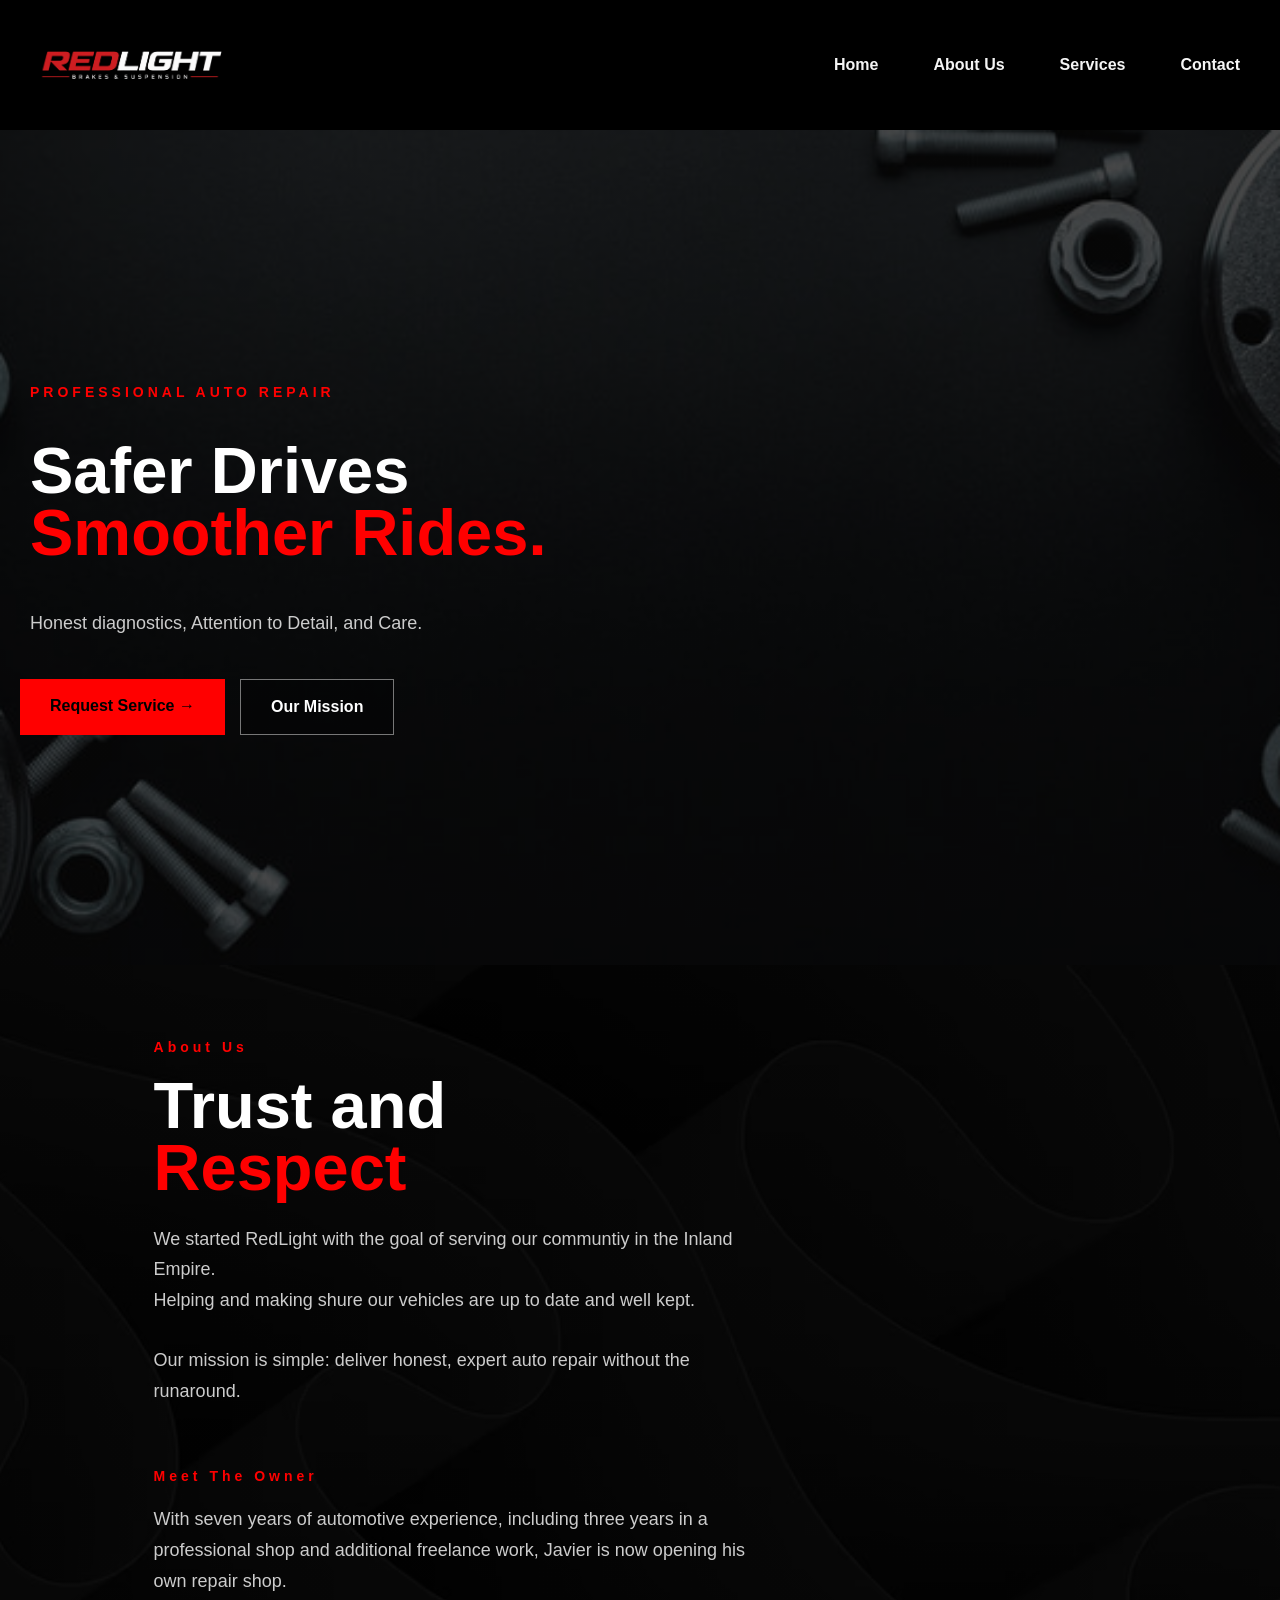
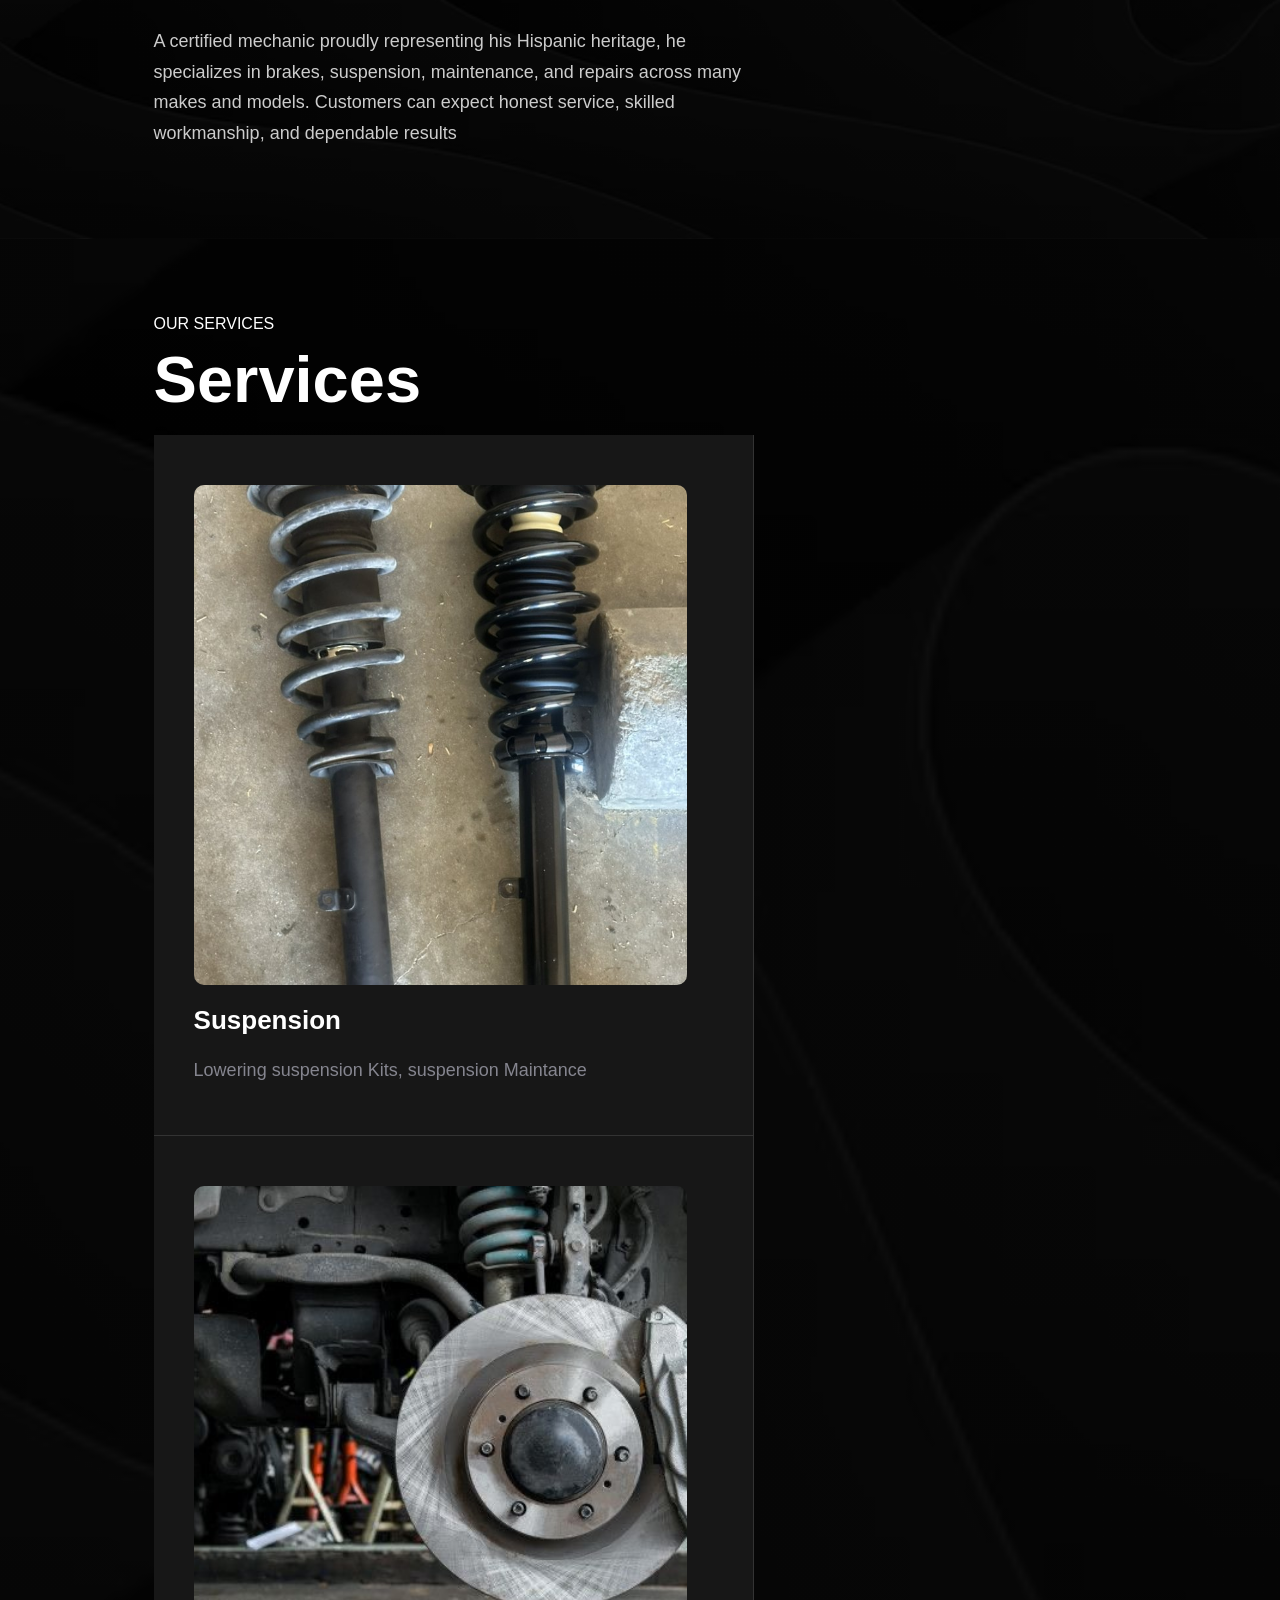
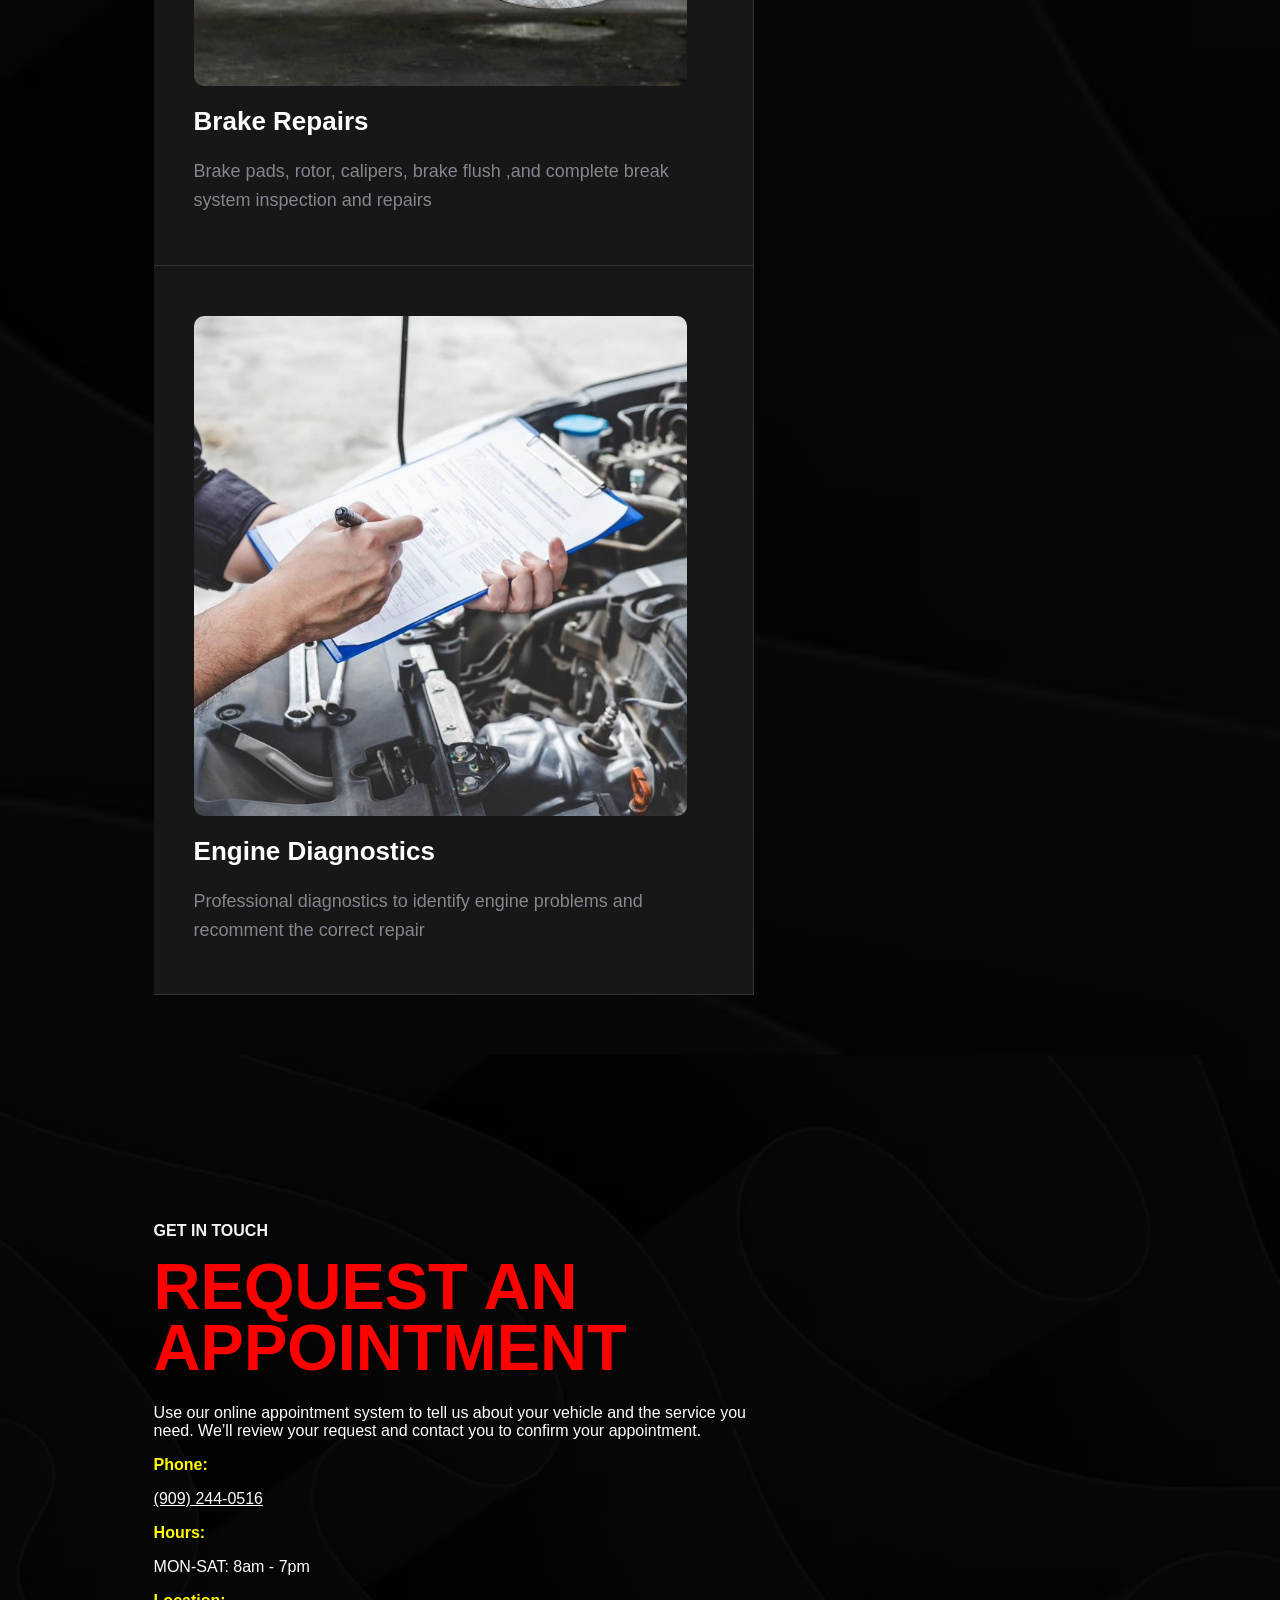
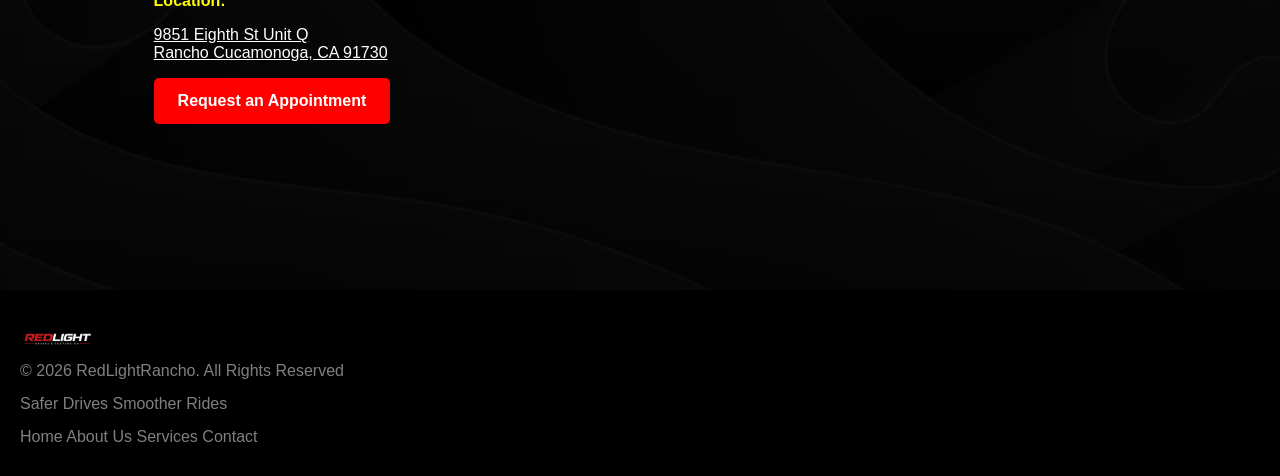
==== commit a2d535c2: "Checking" ====
--- a/index.html
+++ b/index.html
@@ -12,8 +12,8 @@
 
     <title>REDLIGHT</title>
 
-    <link rel="icon" type="image/png" href="images/favicon.png">
-
+    <link rel="icon" type="image/png" href="/images/favicon.png?v=3">
+    
     <!-- Computer styling -->
     <link rel="stylesheet" href="CSS/style.css">
     <link rel="stylesheet" href="CSS/footer.css">
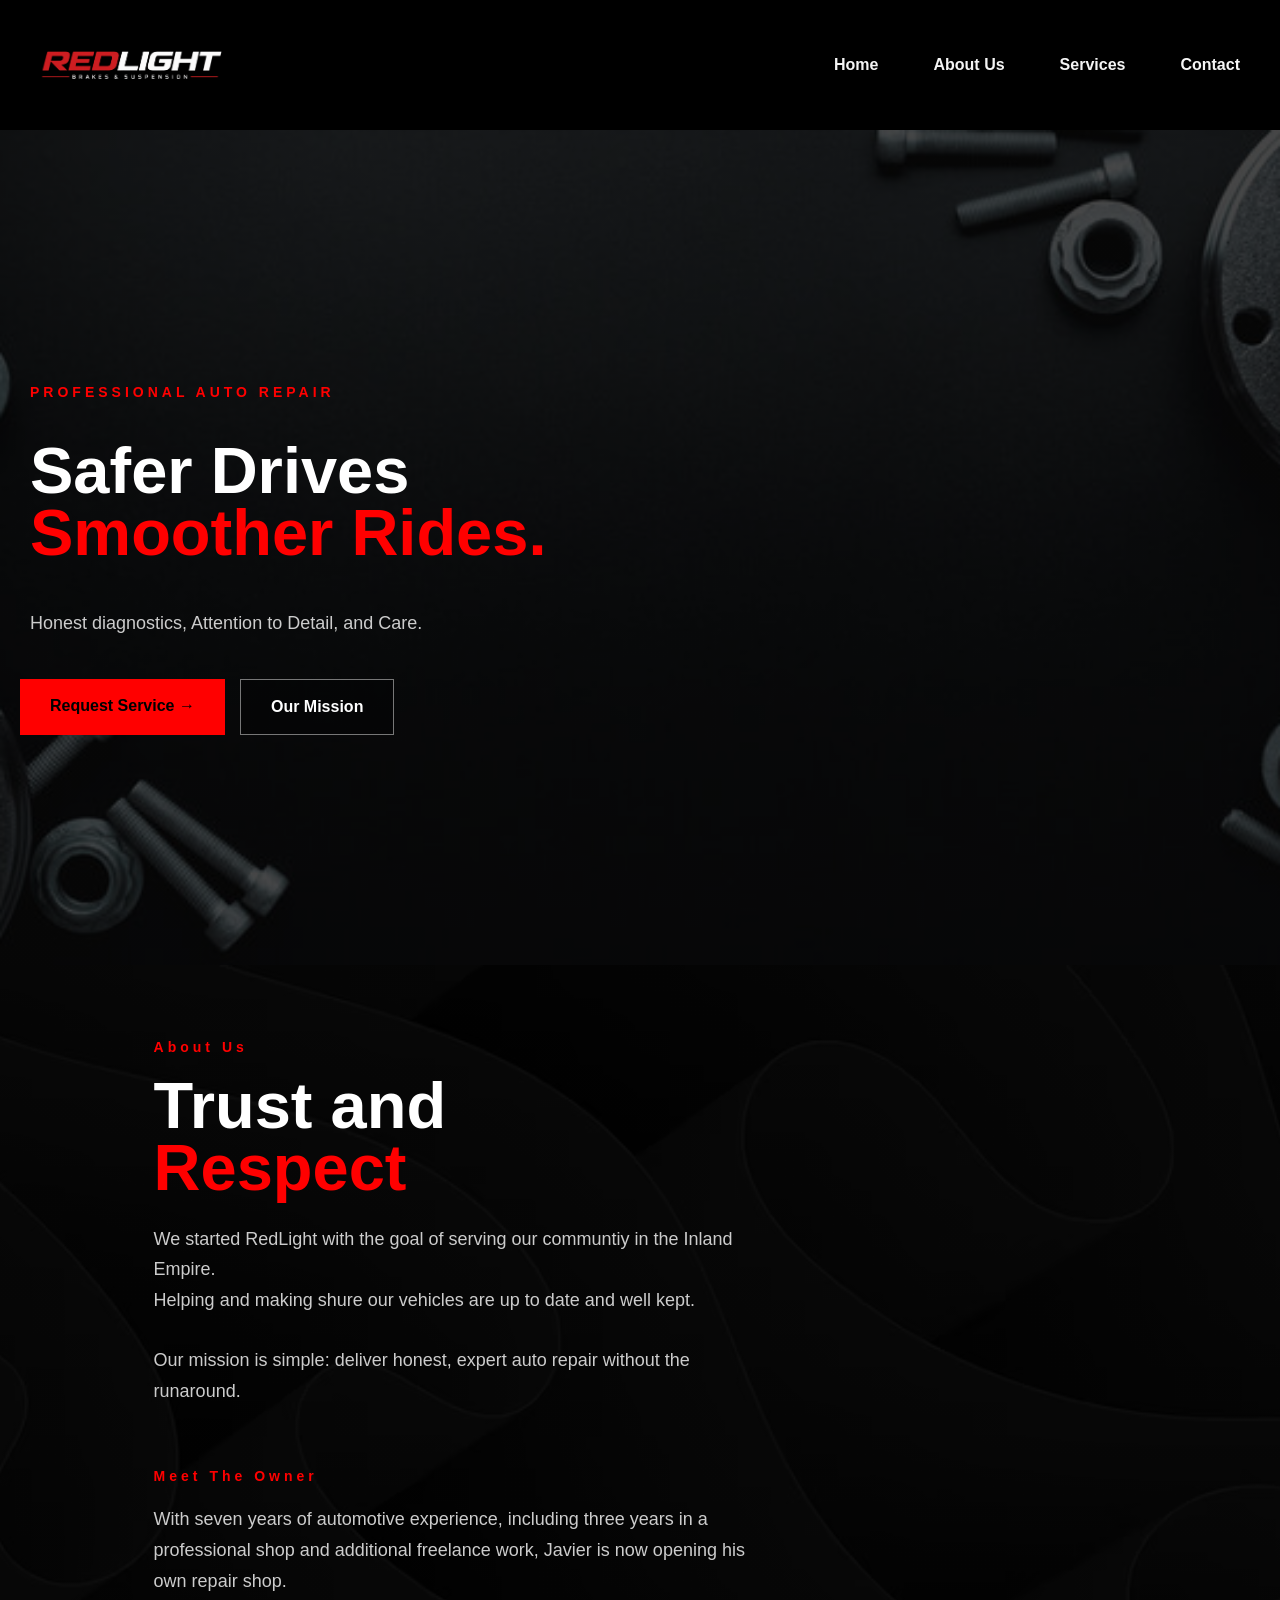
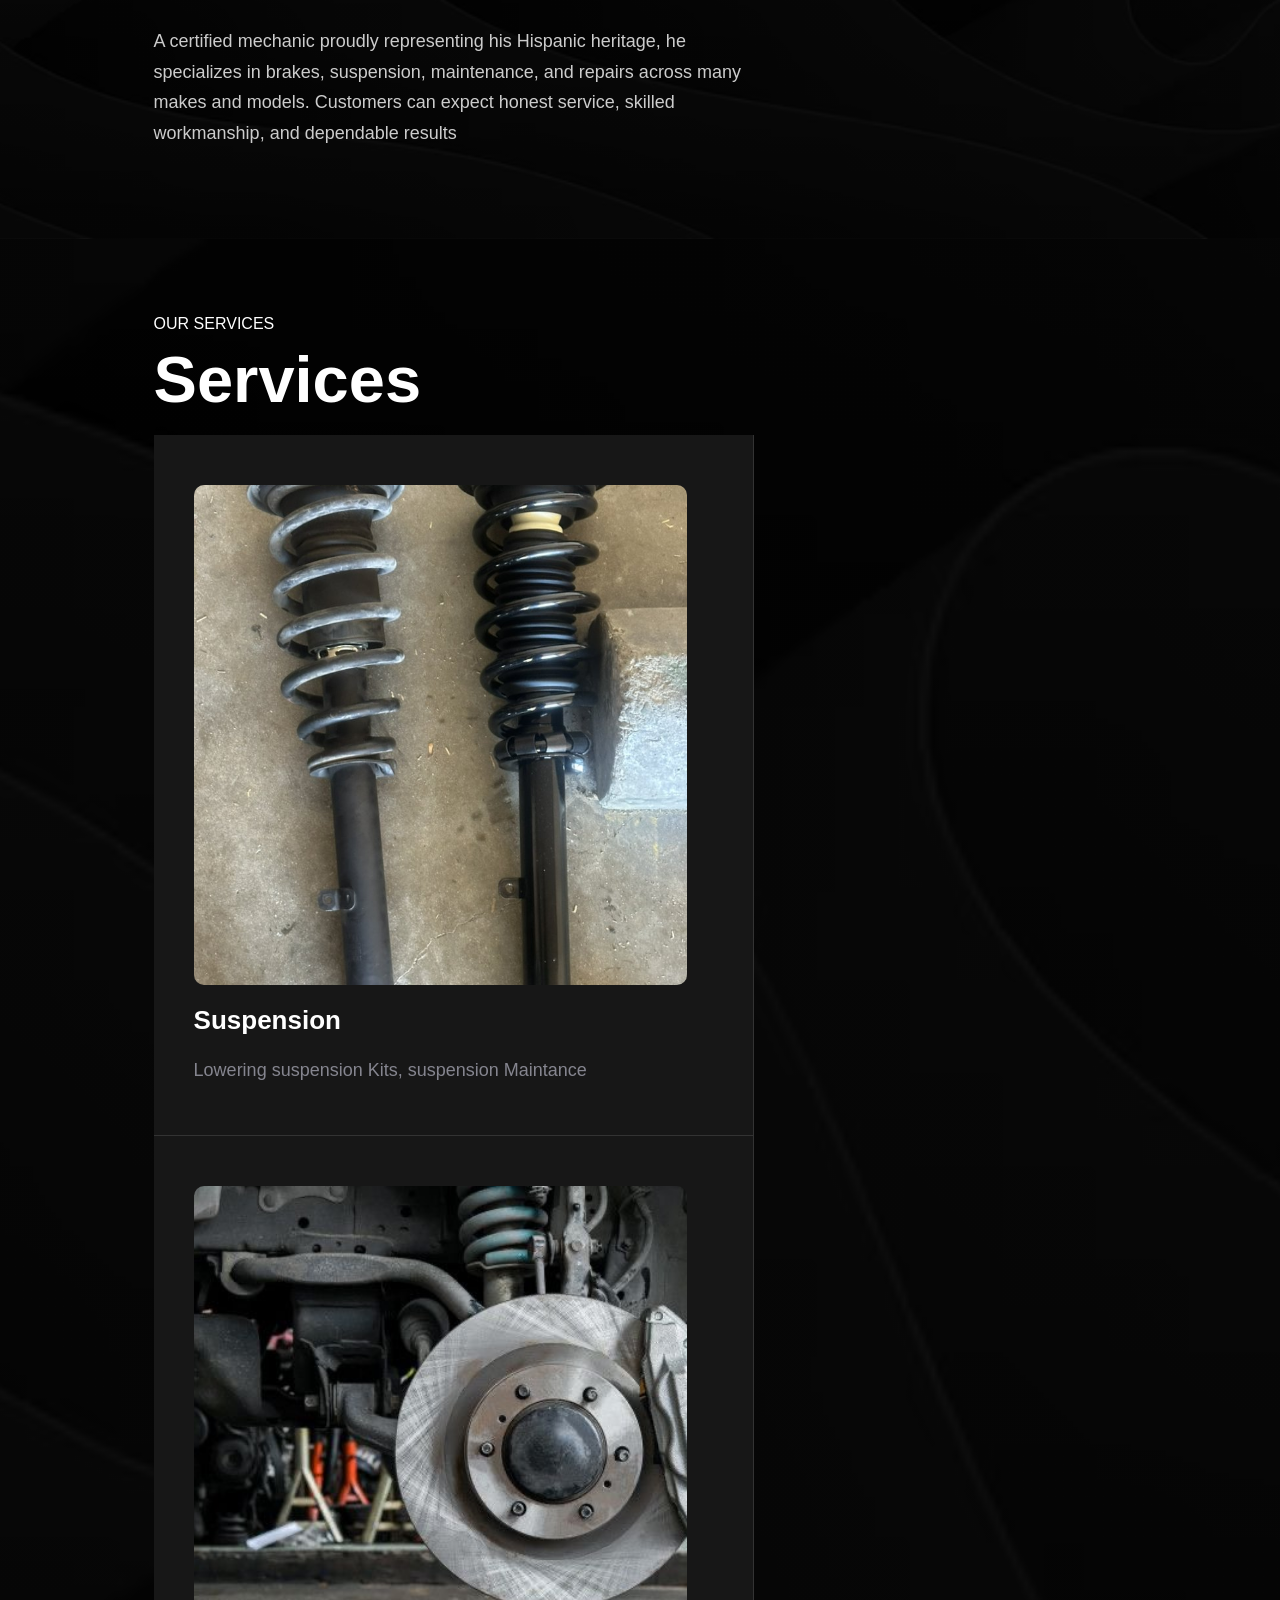
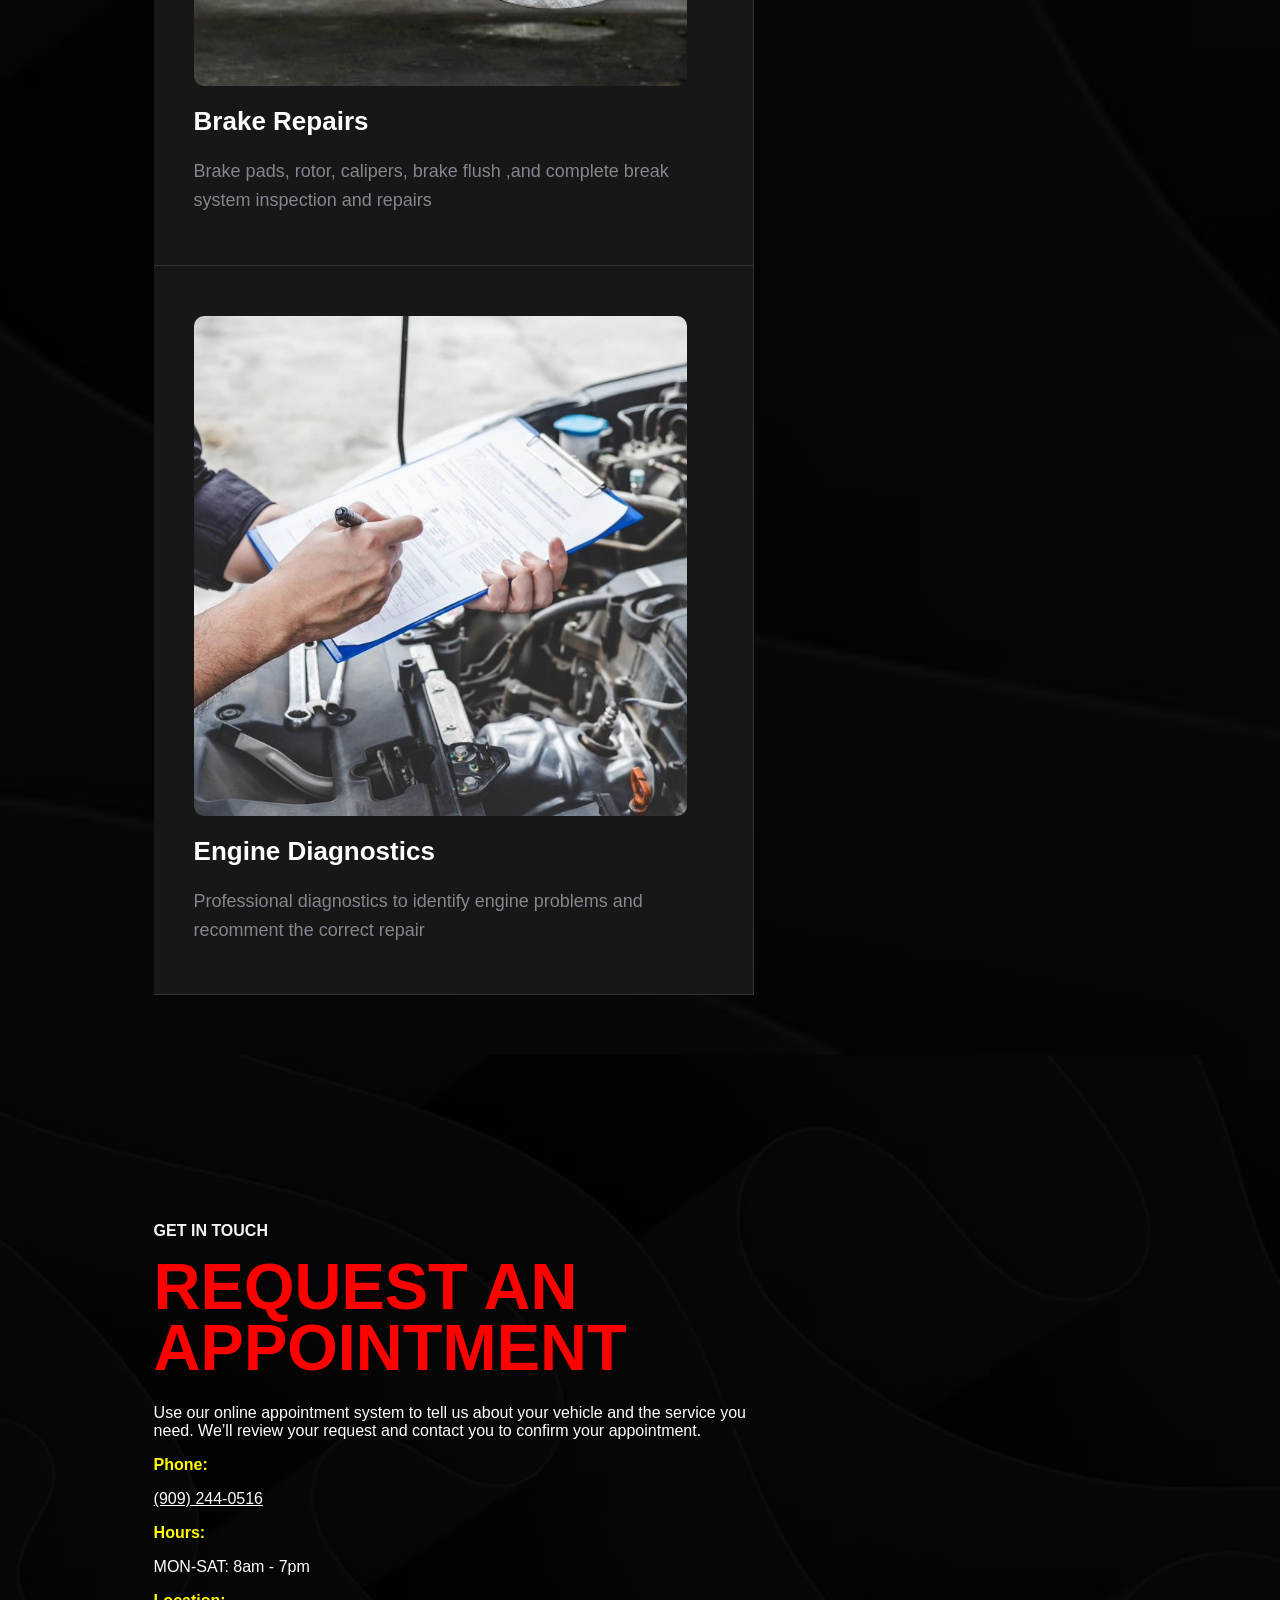
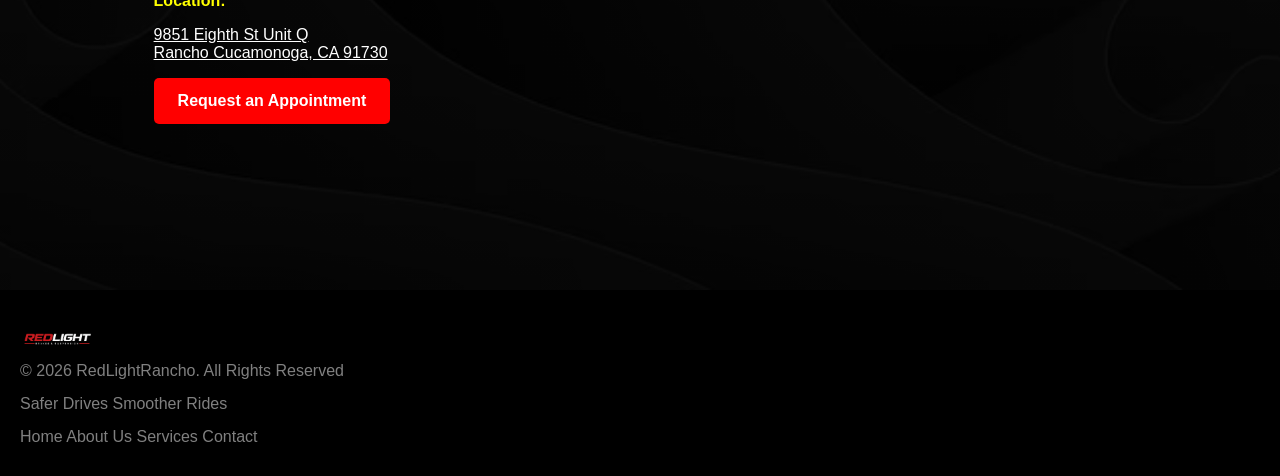
==== commit 408f79cb: "Change Again" ====
--- a/index.html
+++ b/index.html
@@ -12,8 +12,8 @@
 
     <title>REDLIGHT</title>
 
-    <link rel="icon" type="image/png" href="/images/favicon.png?v=3">
-    
+    <link rel="icon" type="image/png" href="/images/favicon.png?v=4">
+
     <!-- Computer styling -->
     <link rel="stylesheet" href="CSS/style.css">
     <link rel="stylesheet" href="CSS/footer.css">
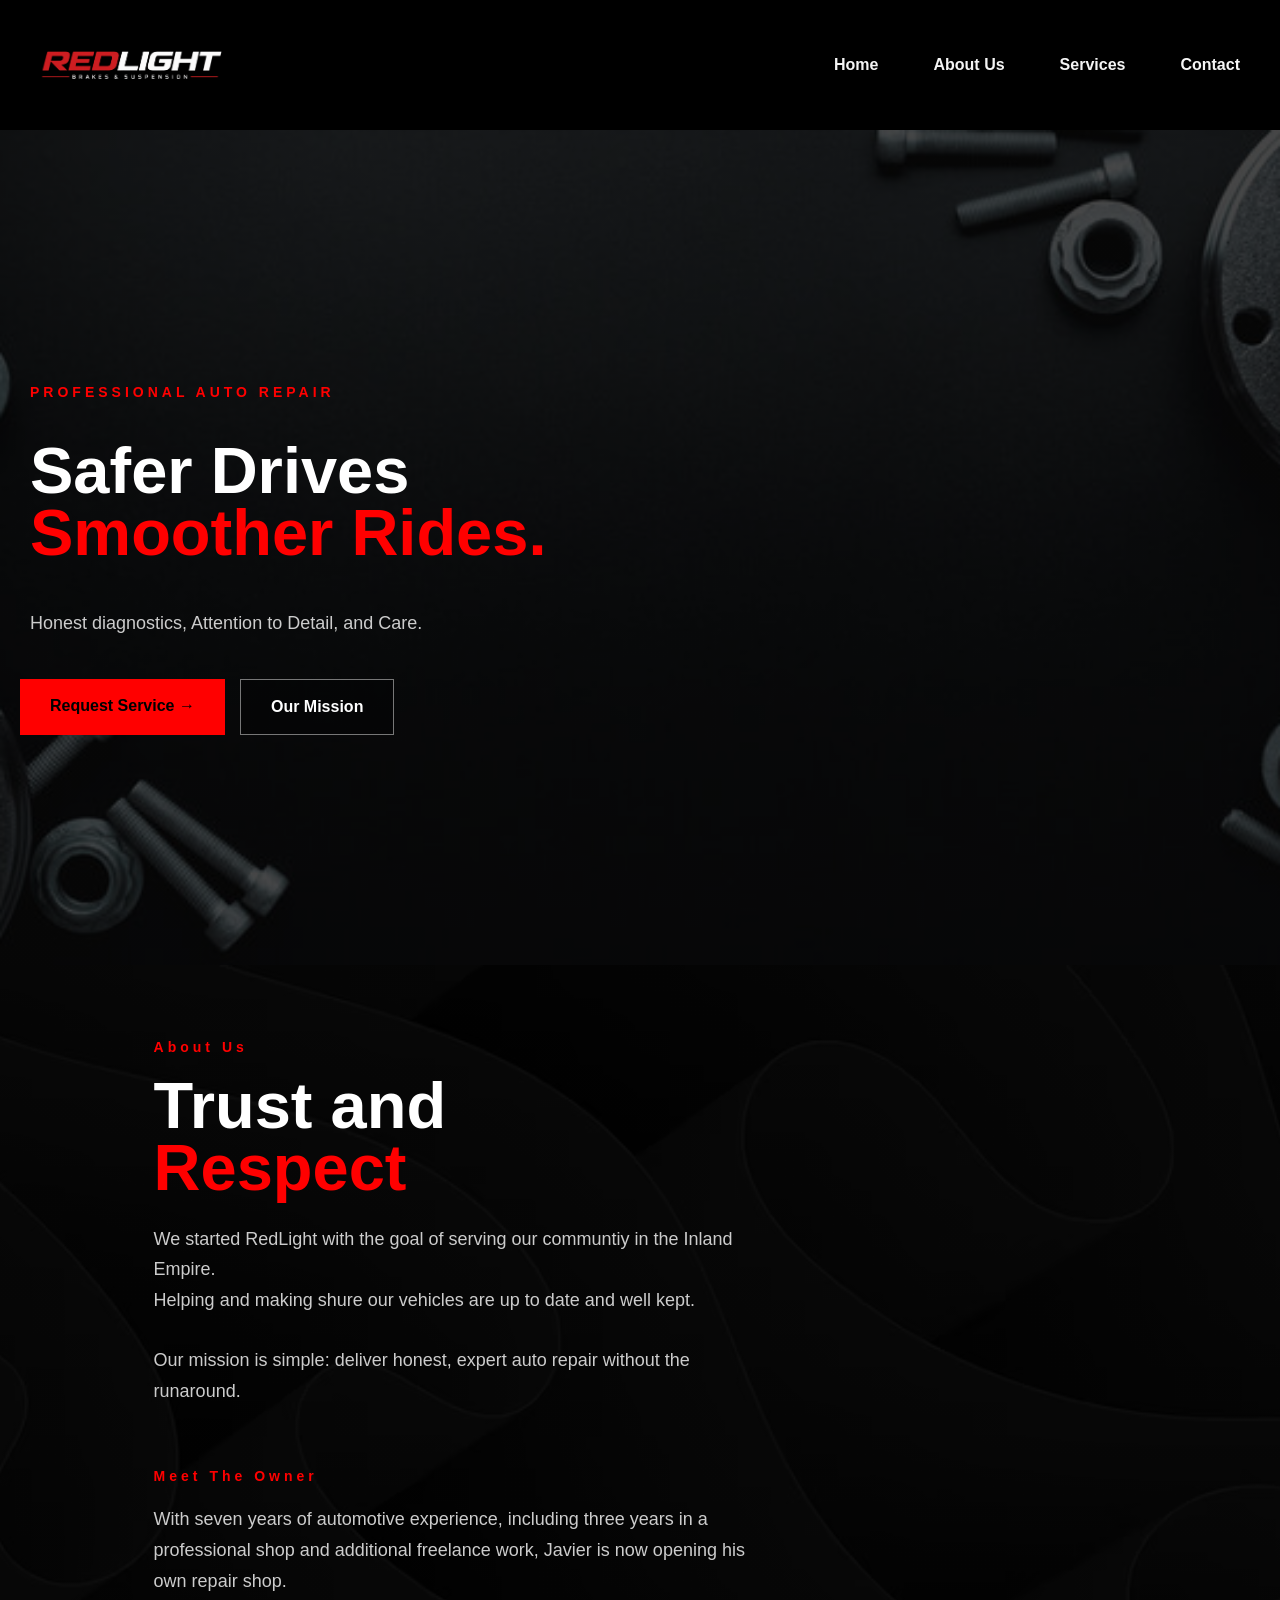
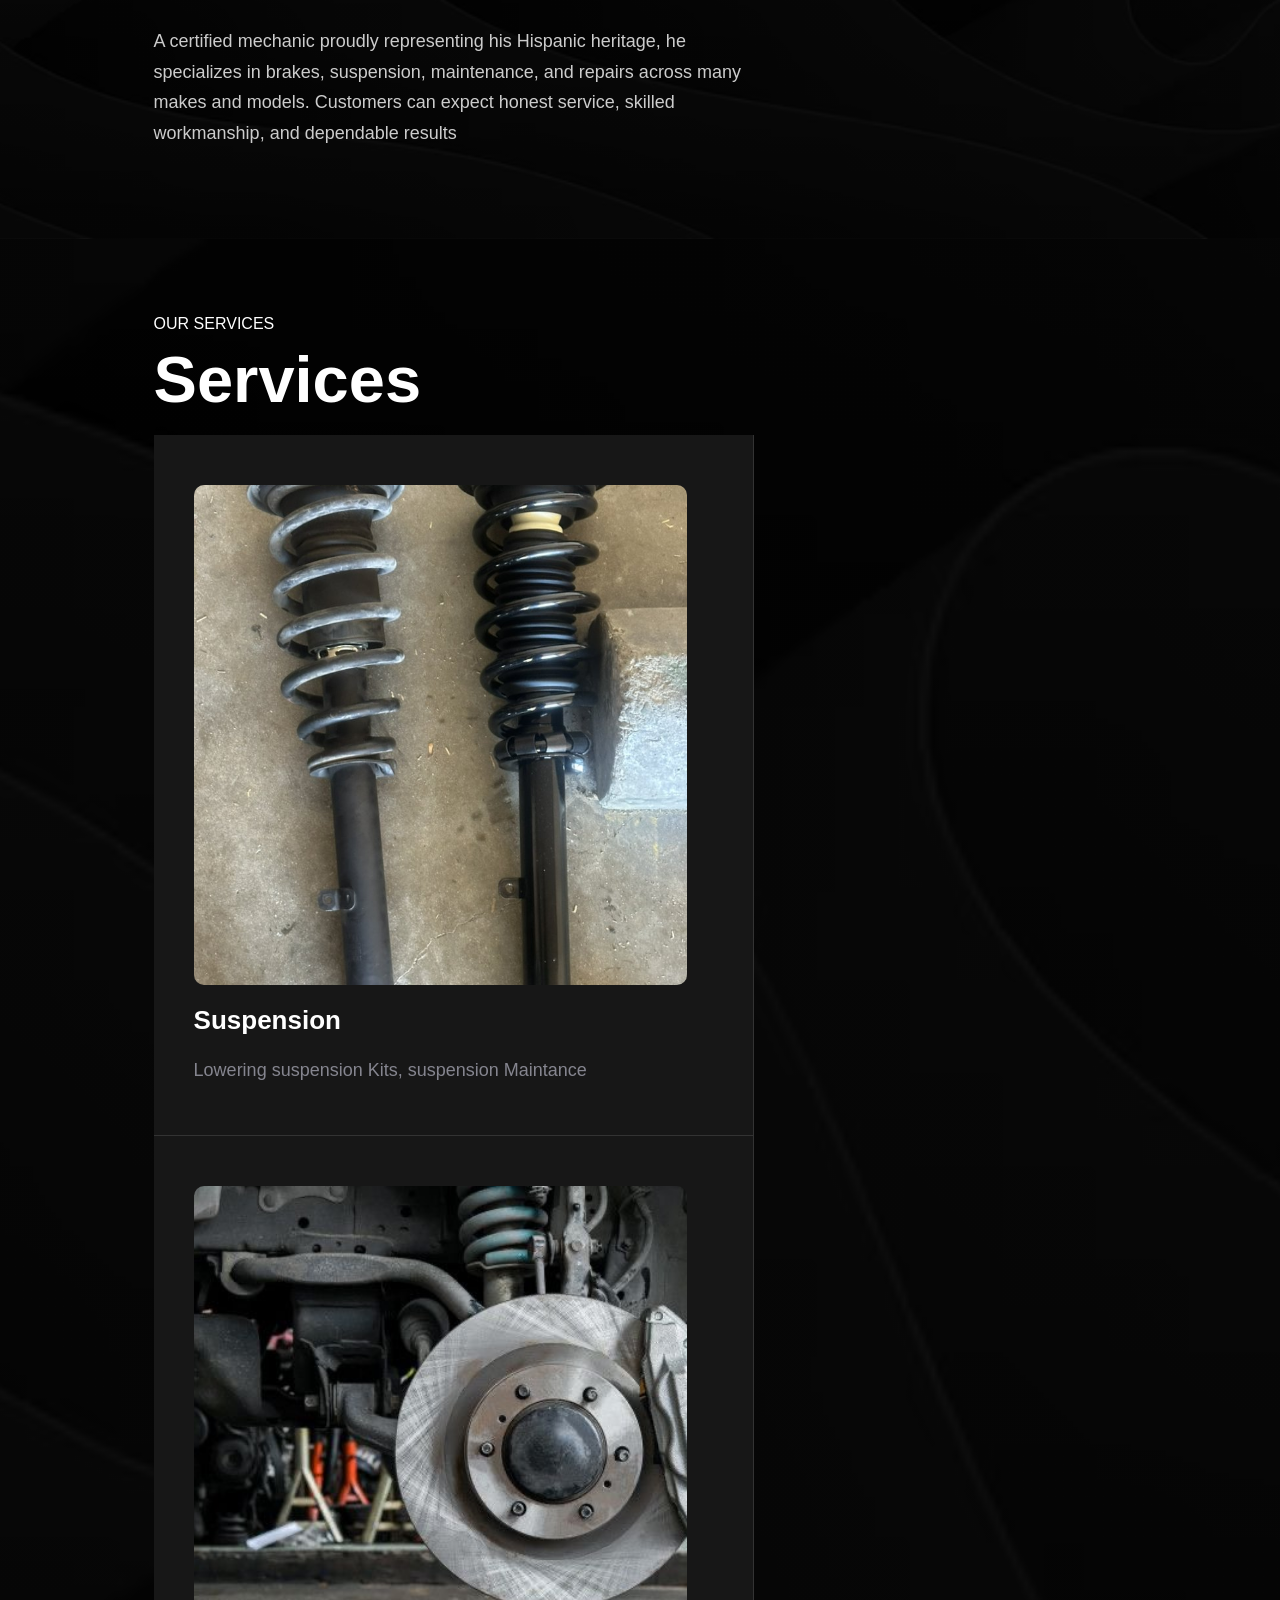
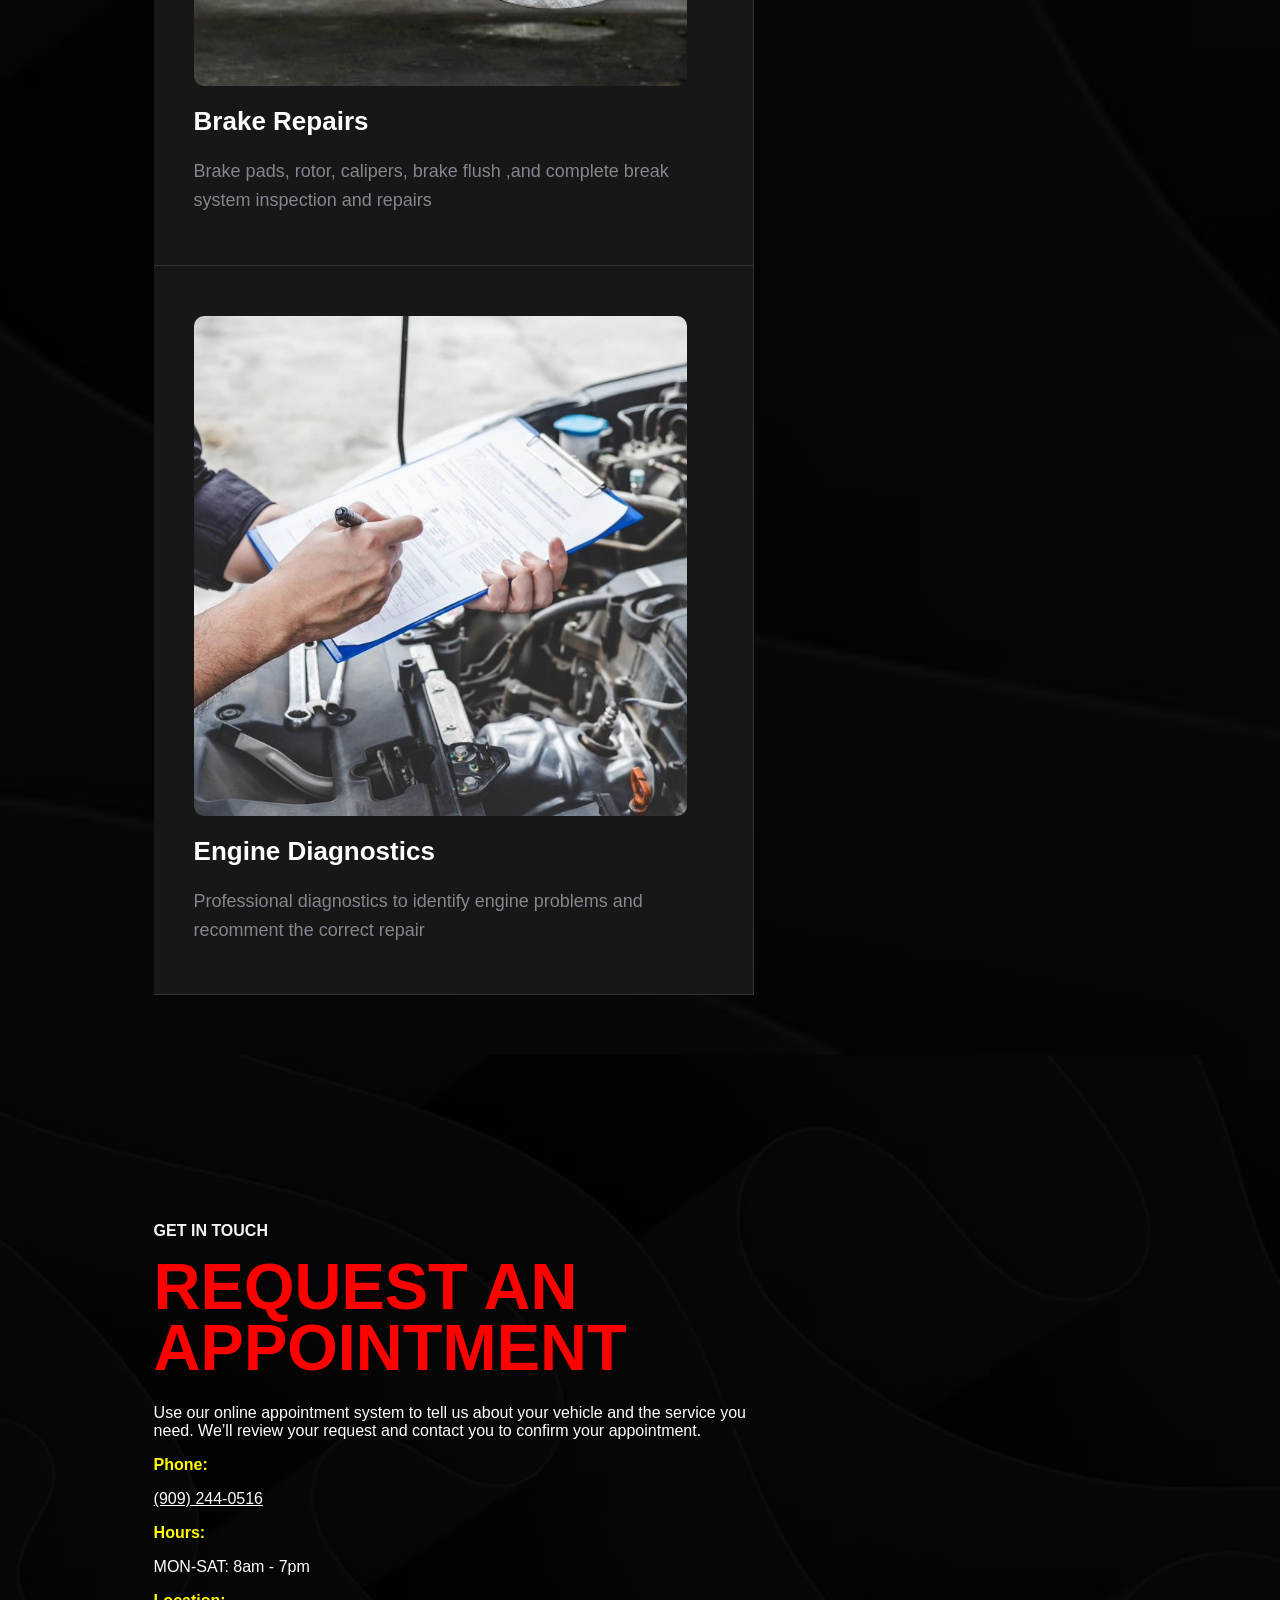
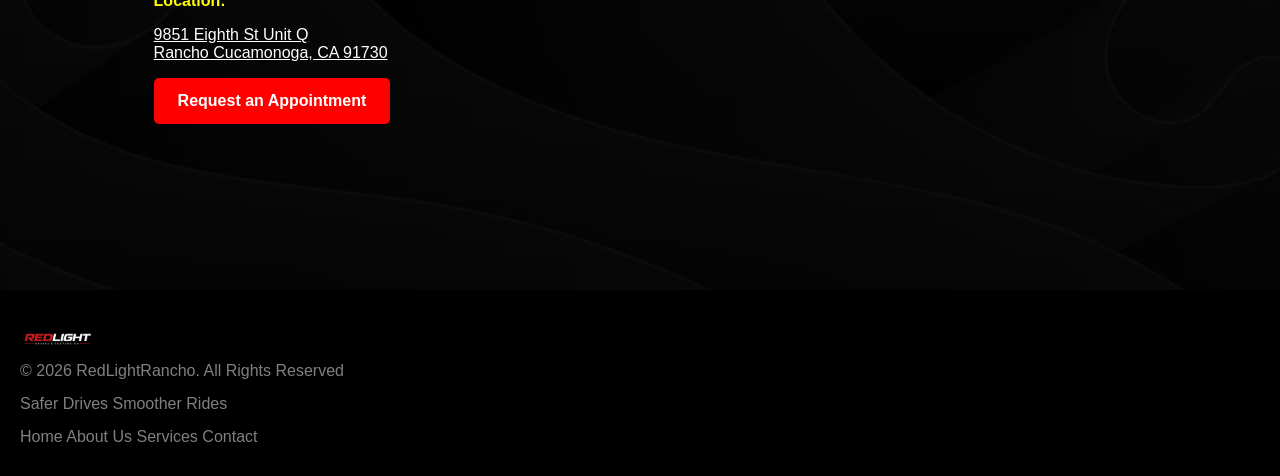
==== commit eed9ffe5: "Again pt2" ====
--- a/index.html
+++ b/index.html
@@ -12,7 +12,7 @@
 
     <title>REDLIGHT</title>
 
-    <link rel="icon" type="image/png" href="/images/favicon.png?v=4">
+    <link rel="icon" type="image/png" href="/images/redlight-favicon.png">
 
     <!-- Computer styling -->
     <link rel="stylesheet" href="CSS/style.css">
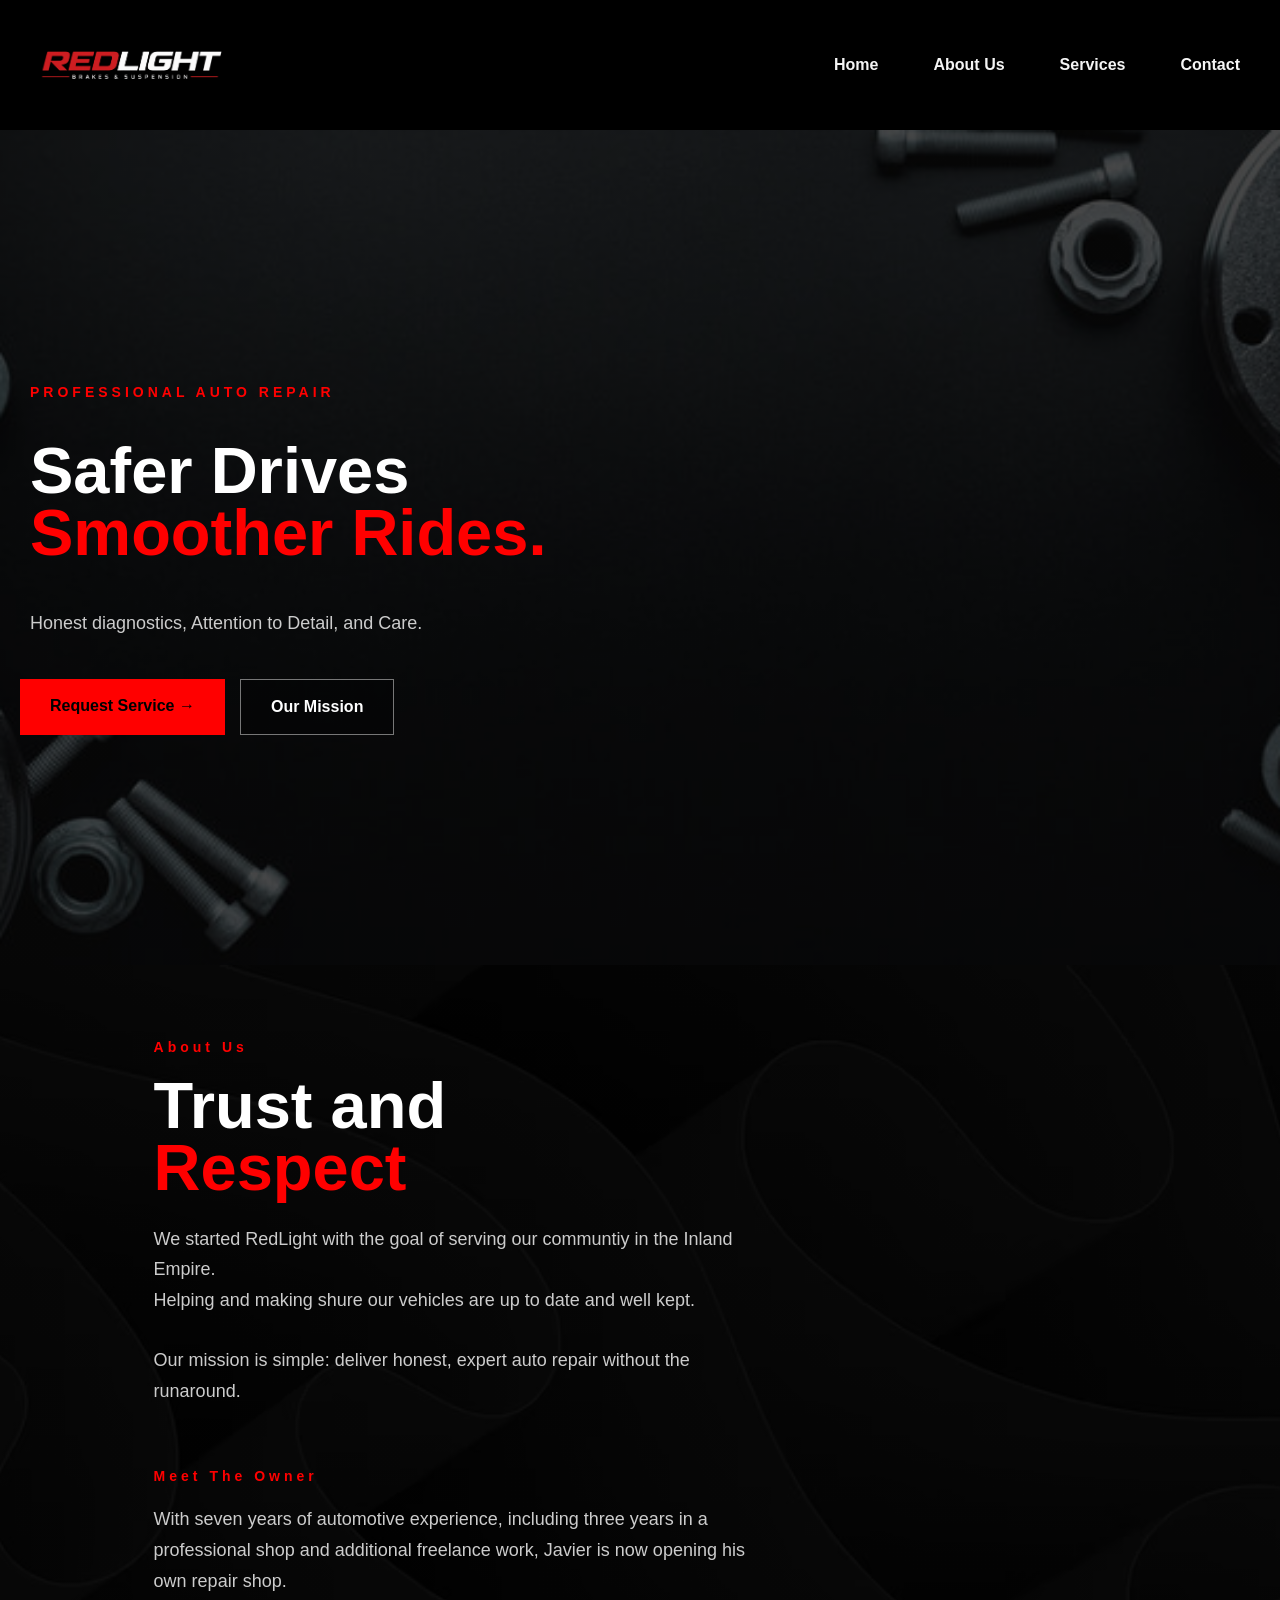
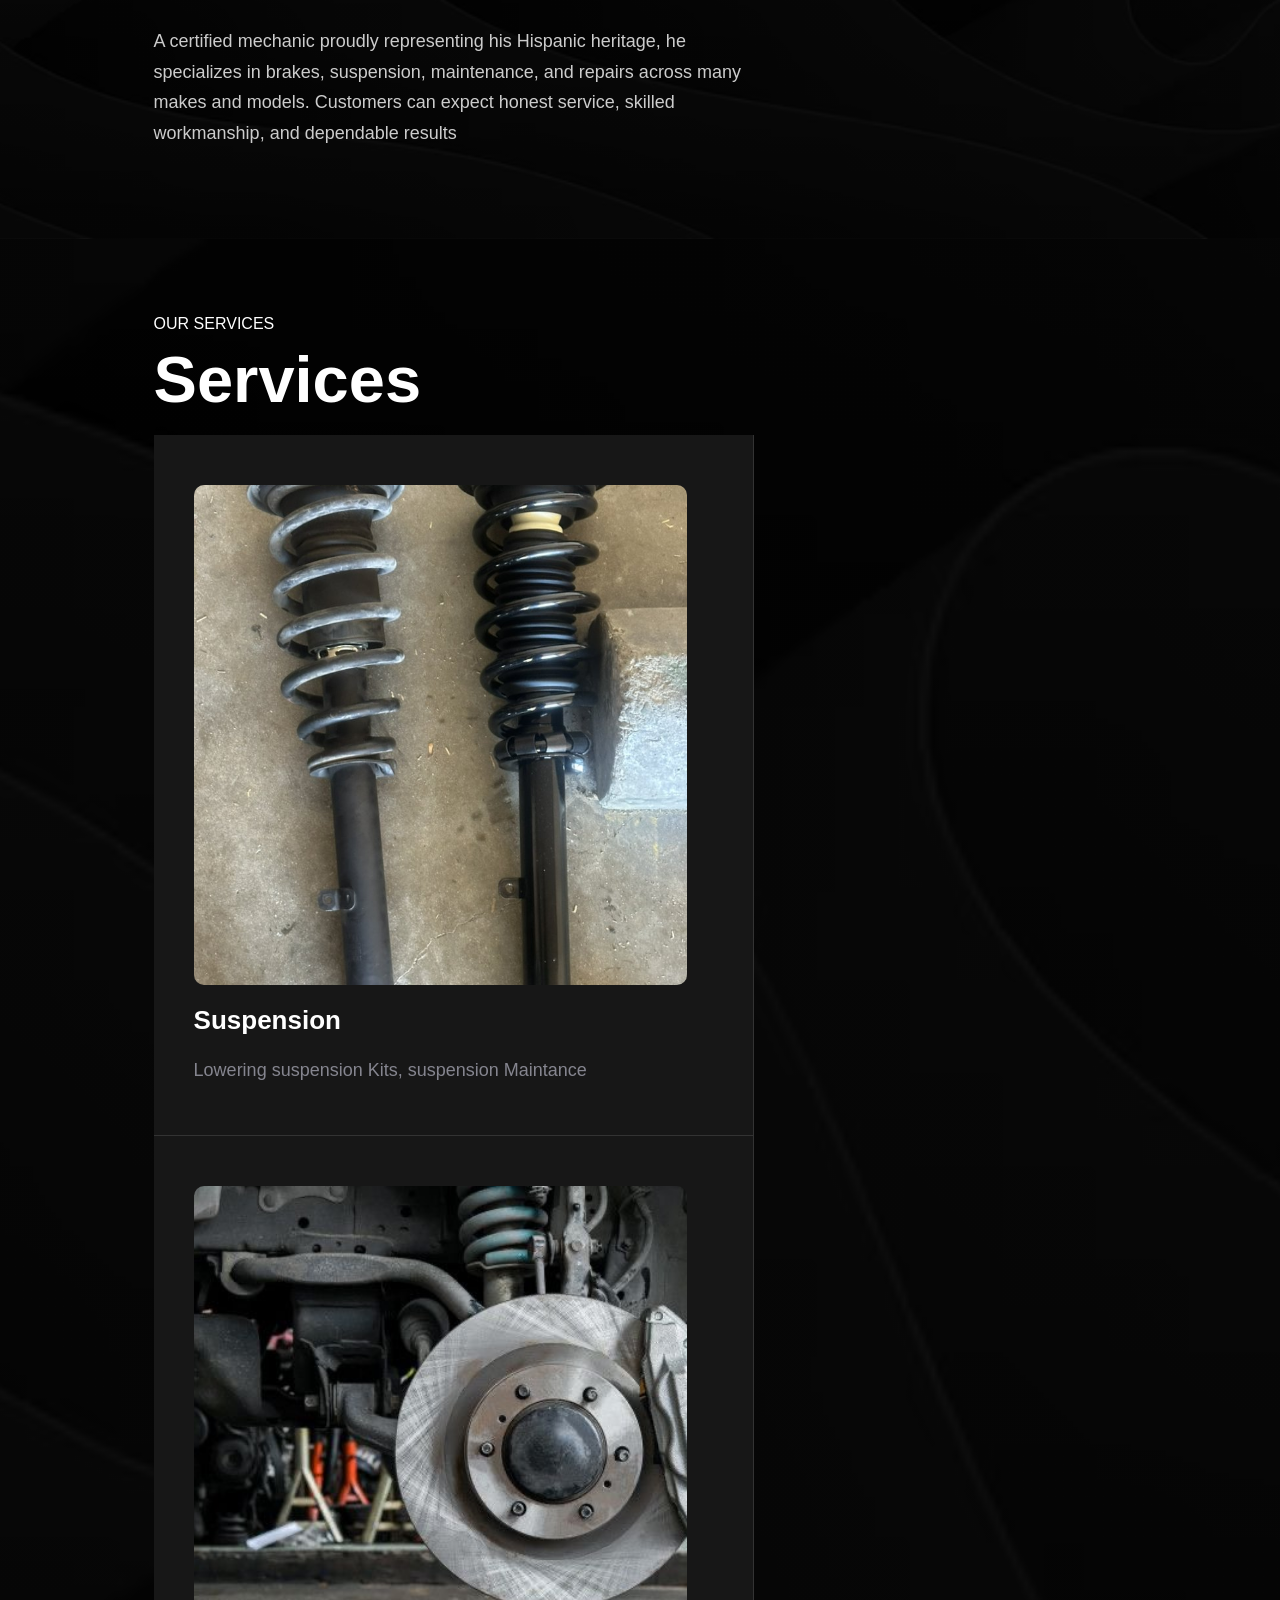
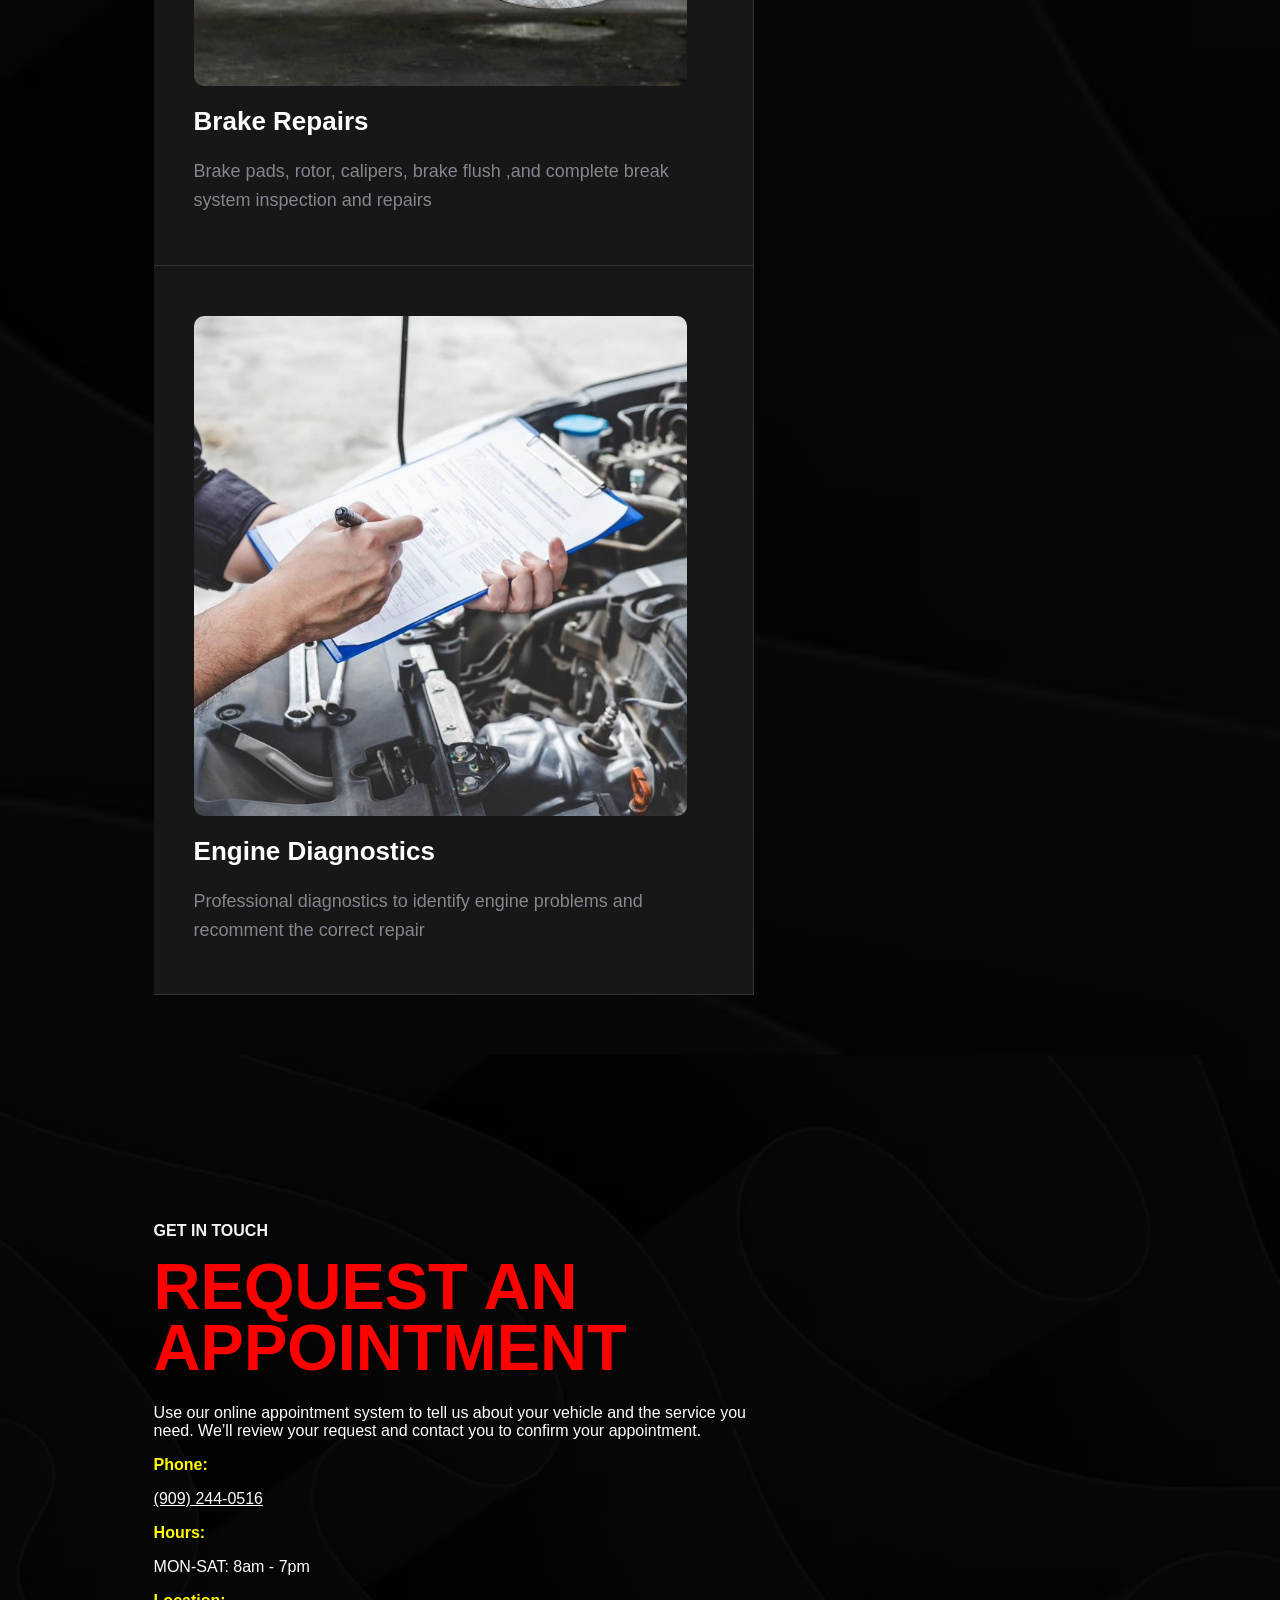
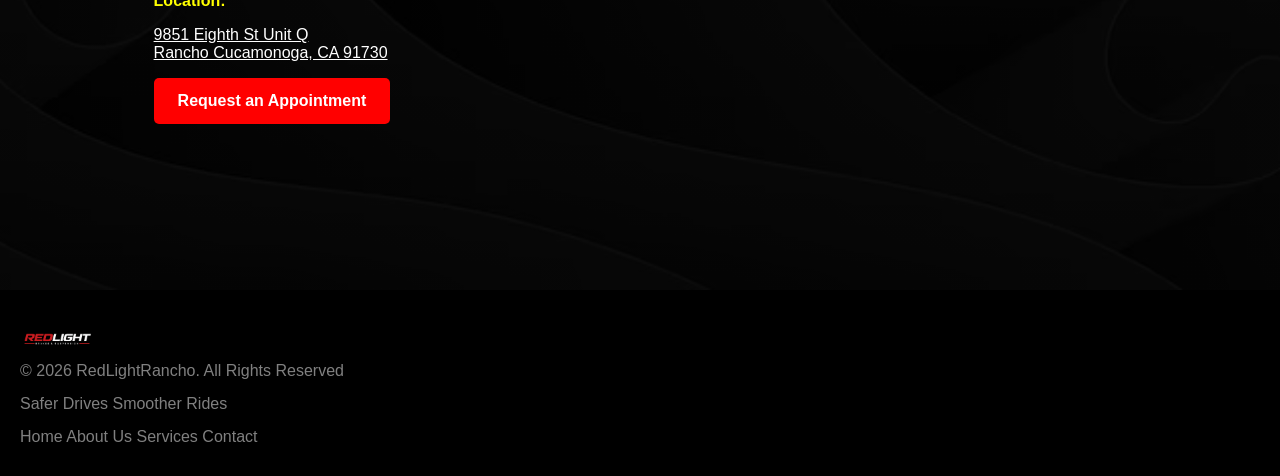
==== commit 155ce926: "Change again" ====
--- a/index.html
+++ b/index.html
@@ -12,7 +12,7 @@
 
     <title>REDLIGHT</title>
 
-    <link rel="icon" type="image/png" href="/images/redlight-favicon.png">
+    <link rel="icon" type="image/png" href="/images/faviconpt2.png">
 
     <!-- Computer styling -->
     <link rel="stylesheet" href="CSS/style.css">
